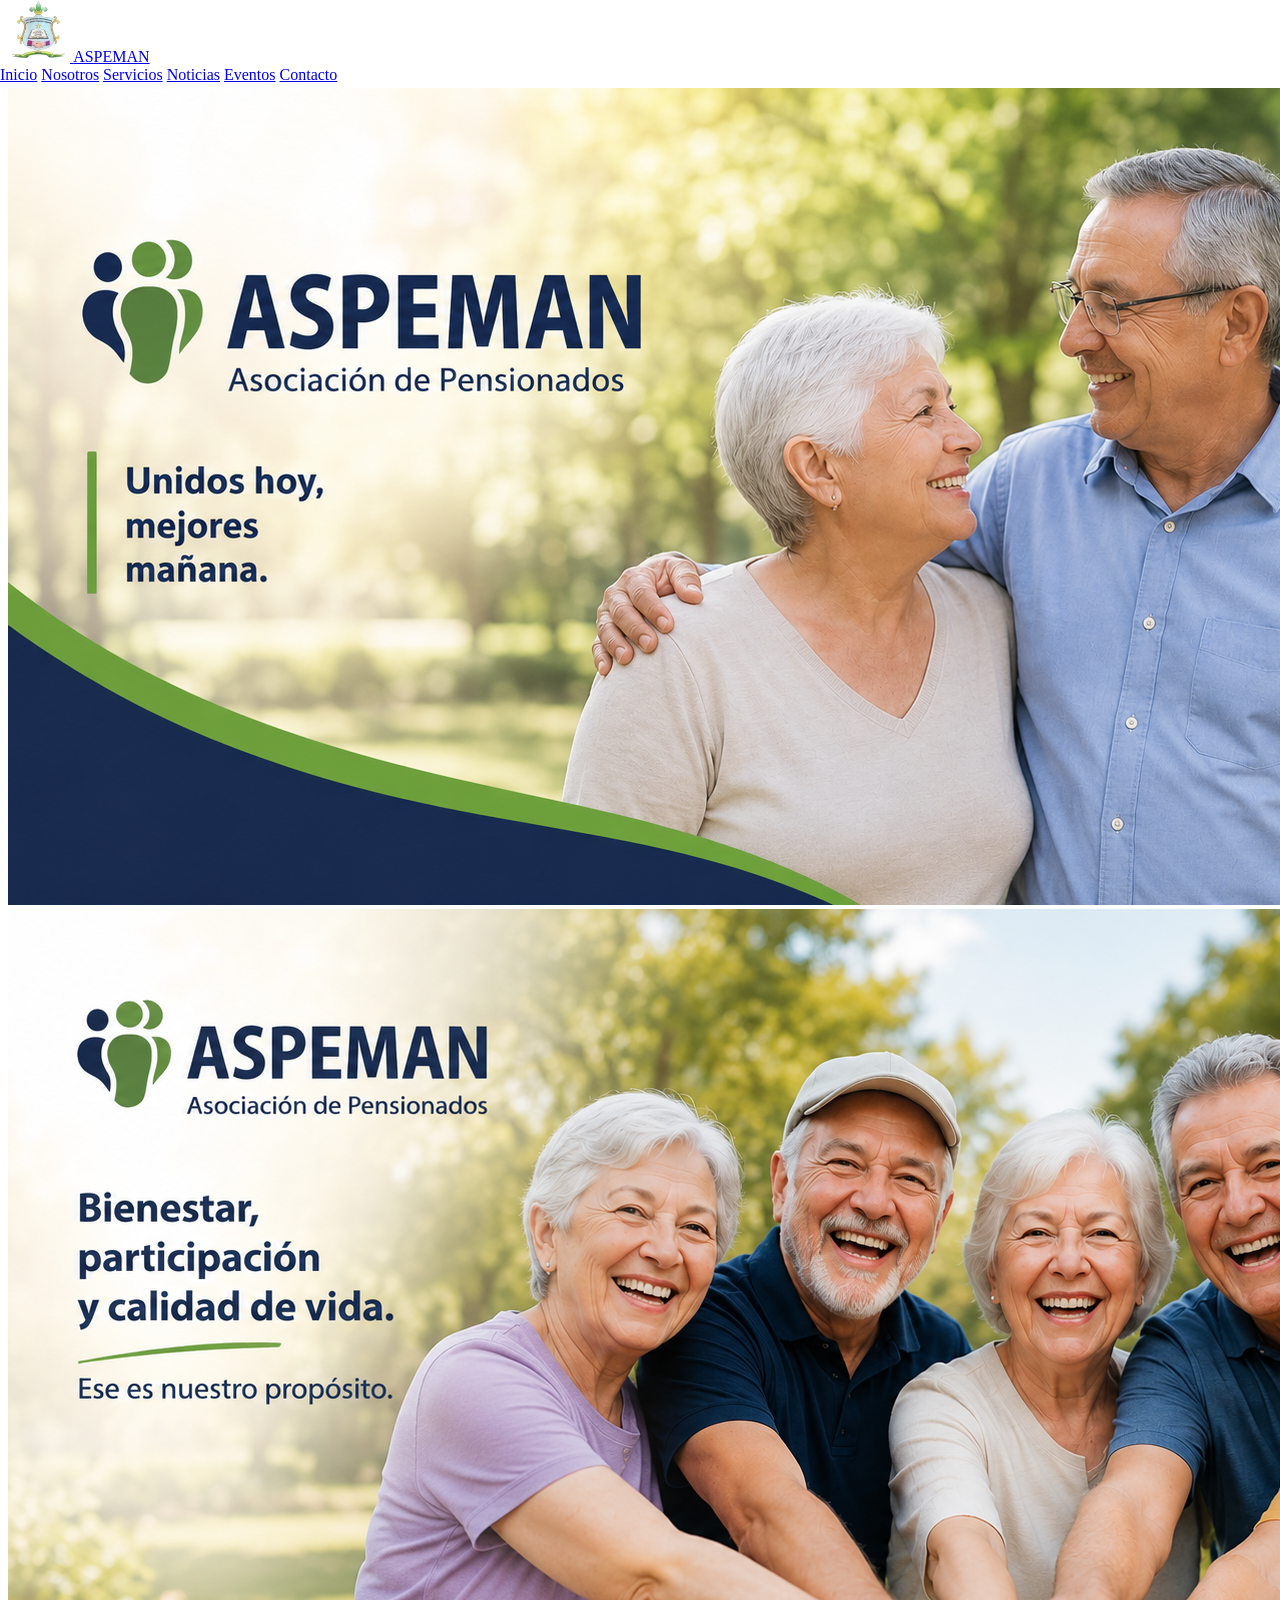
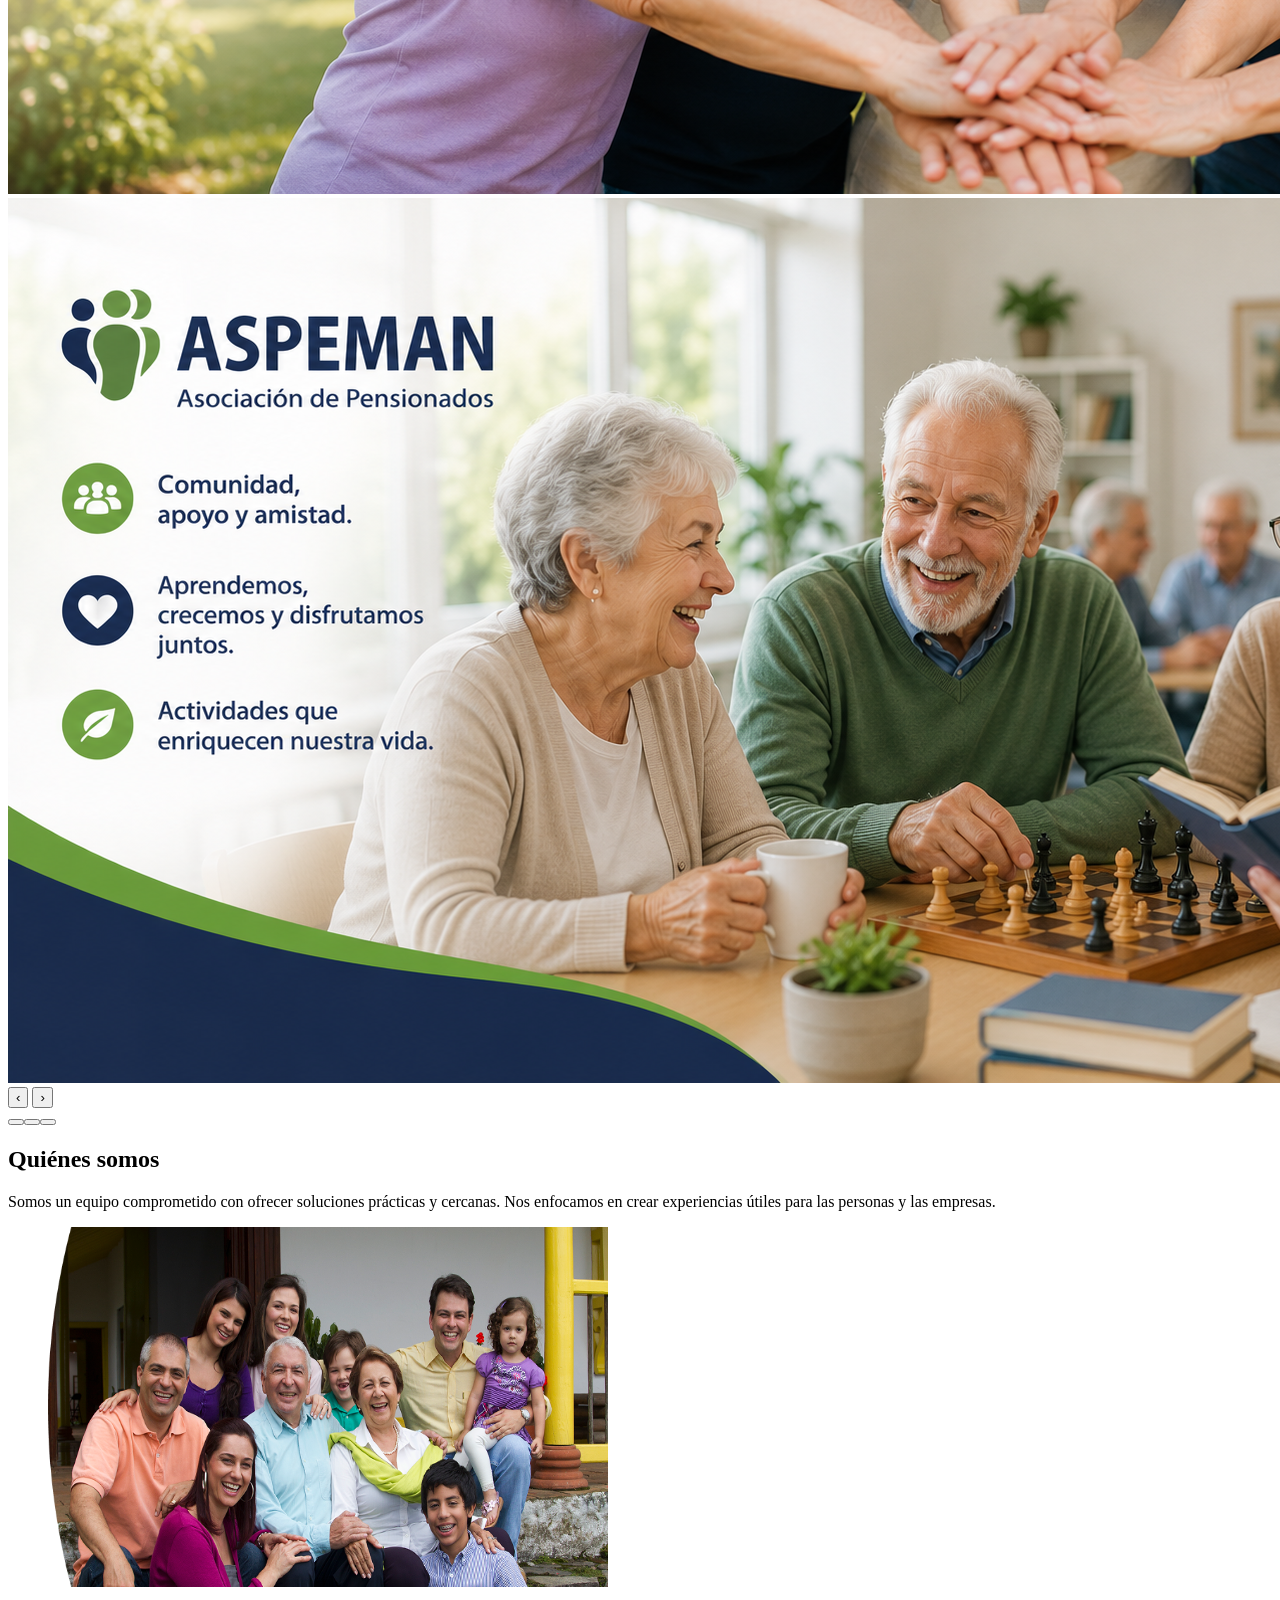
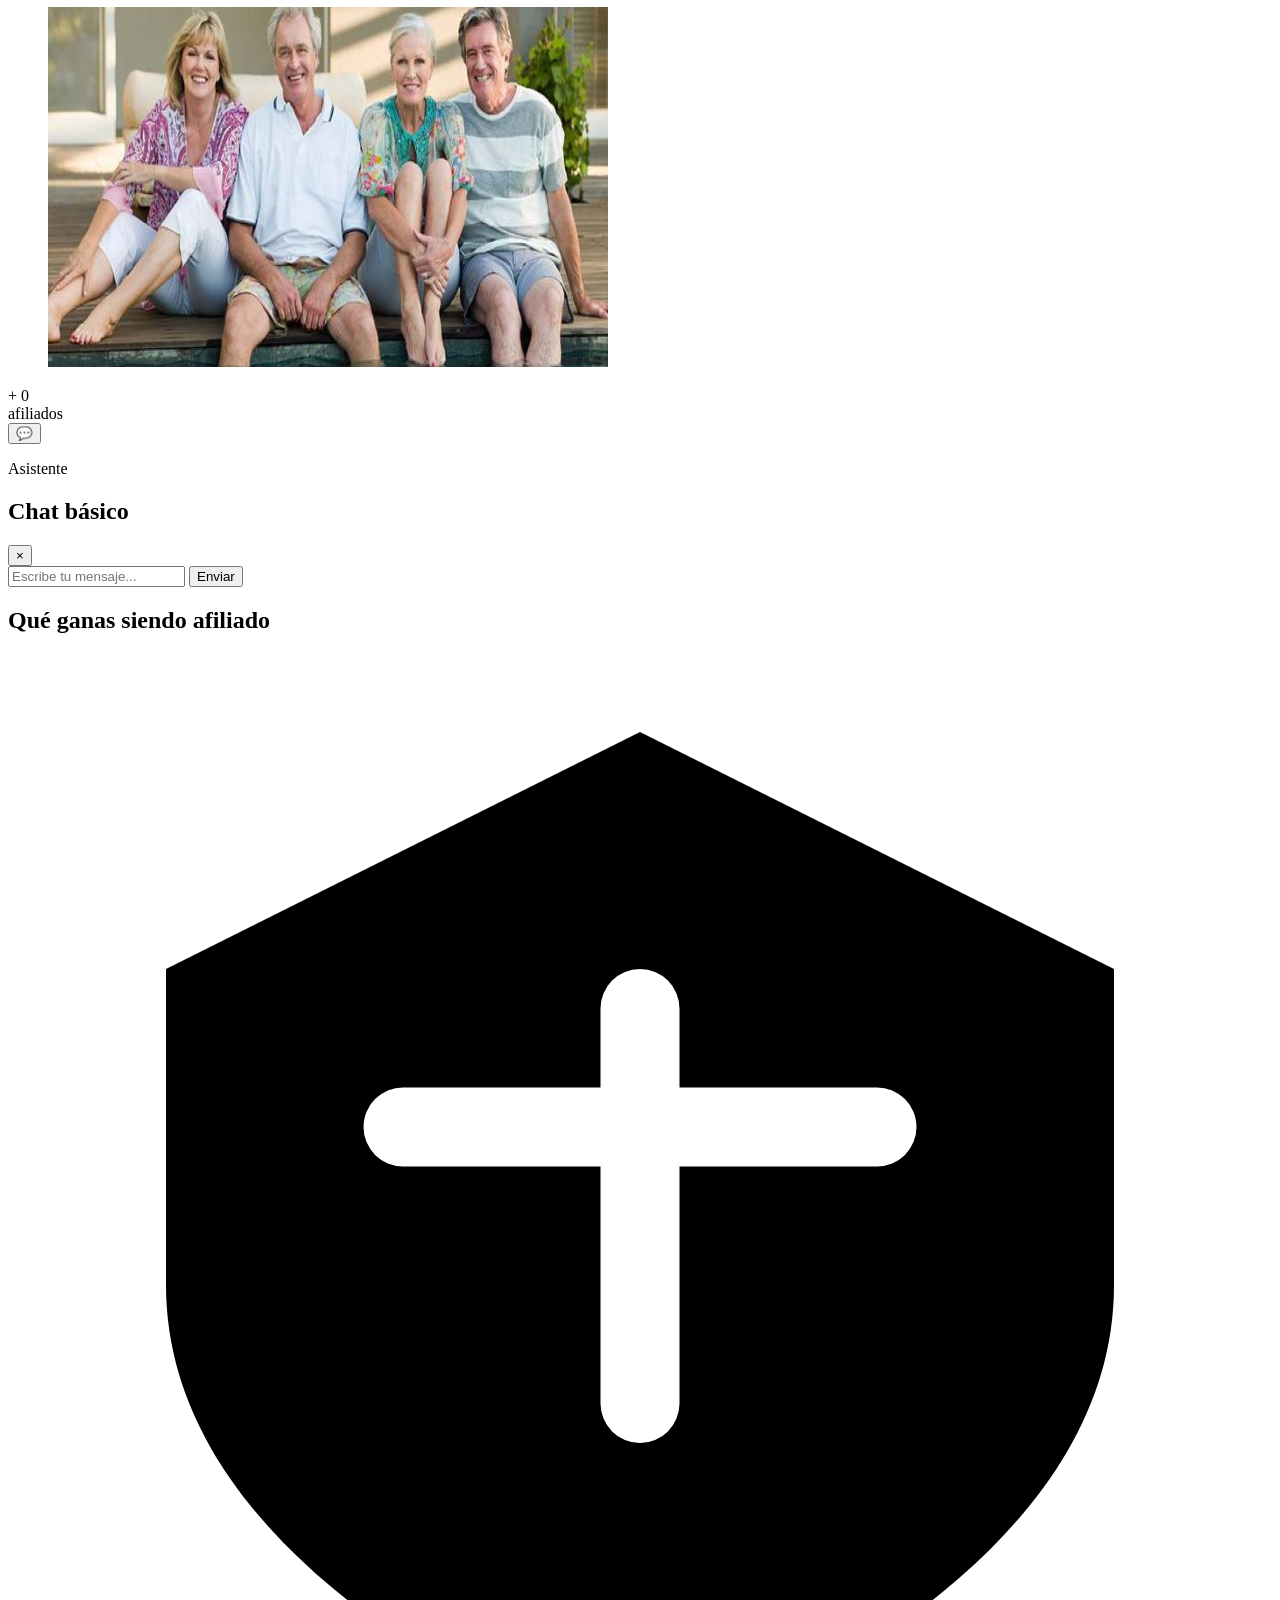
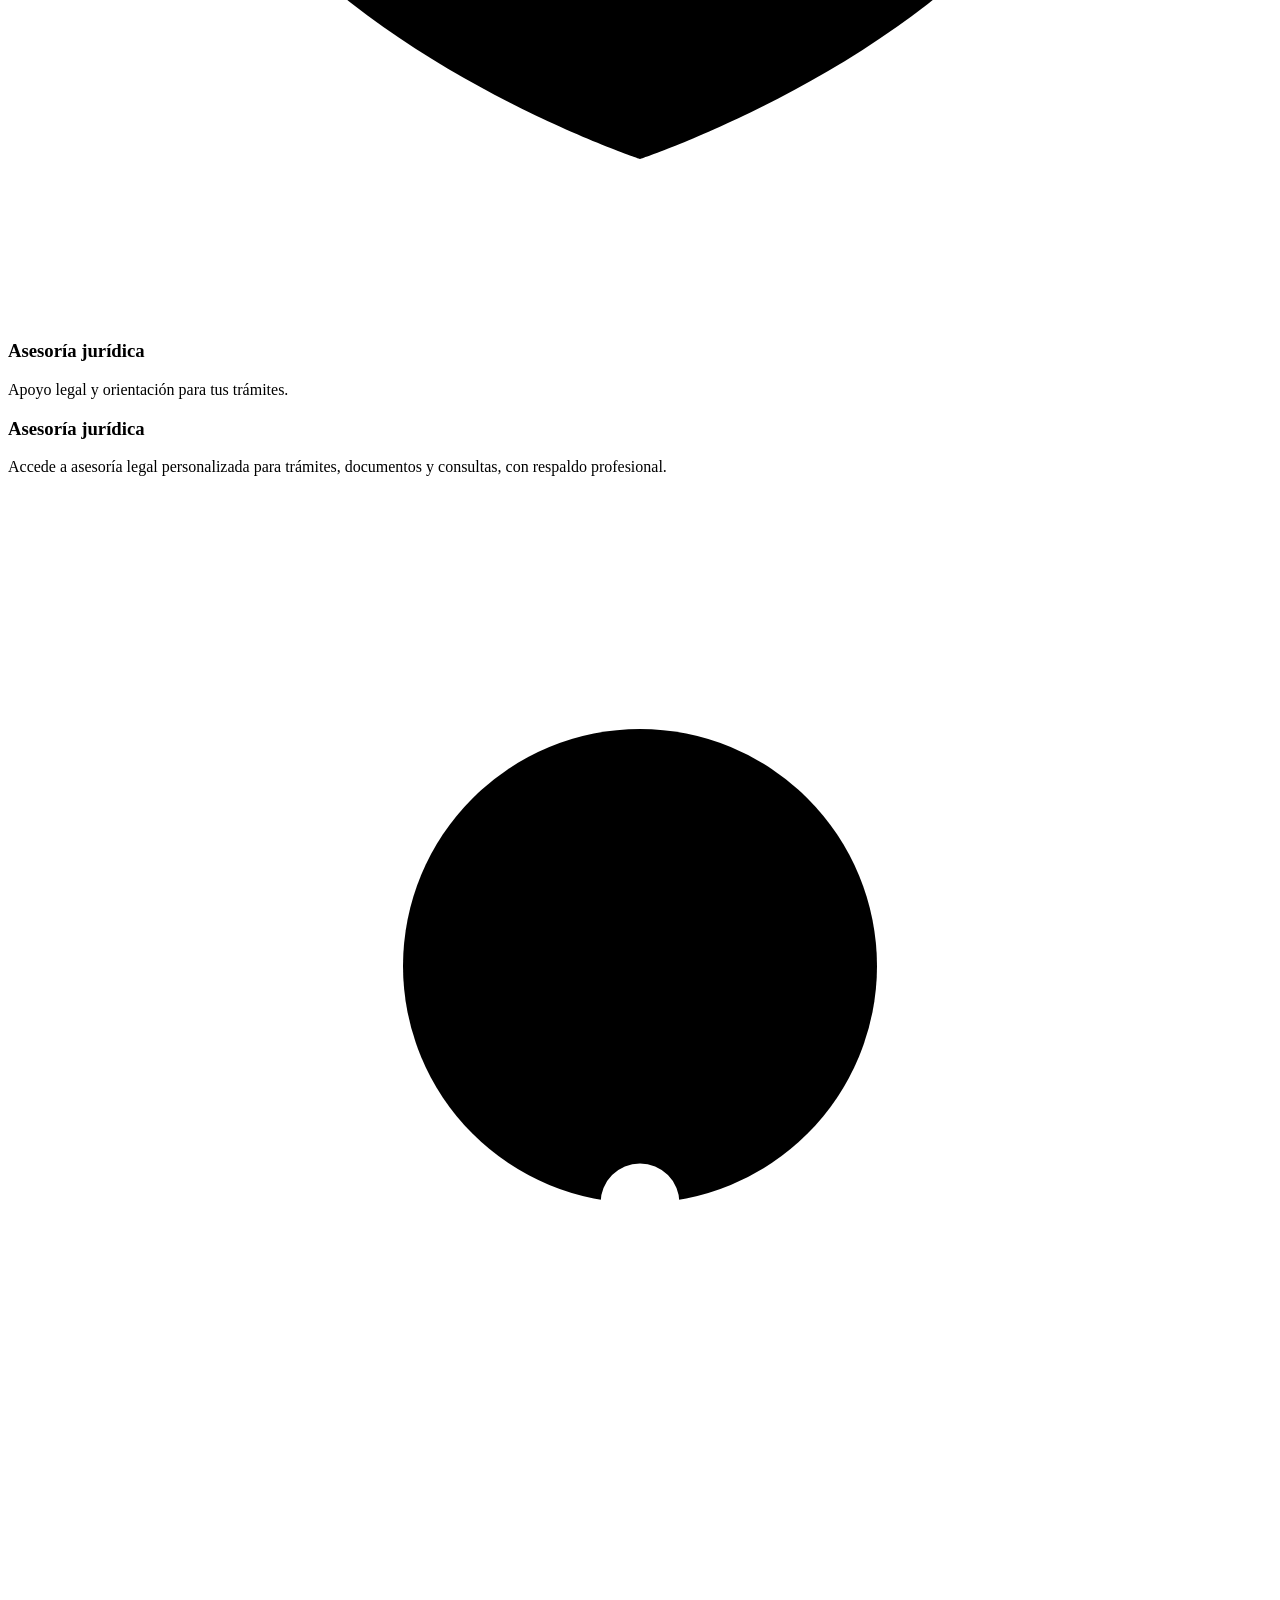
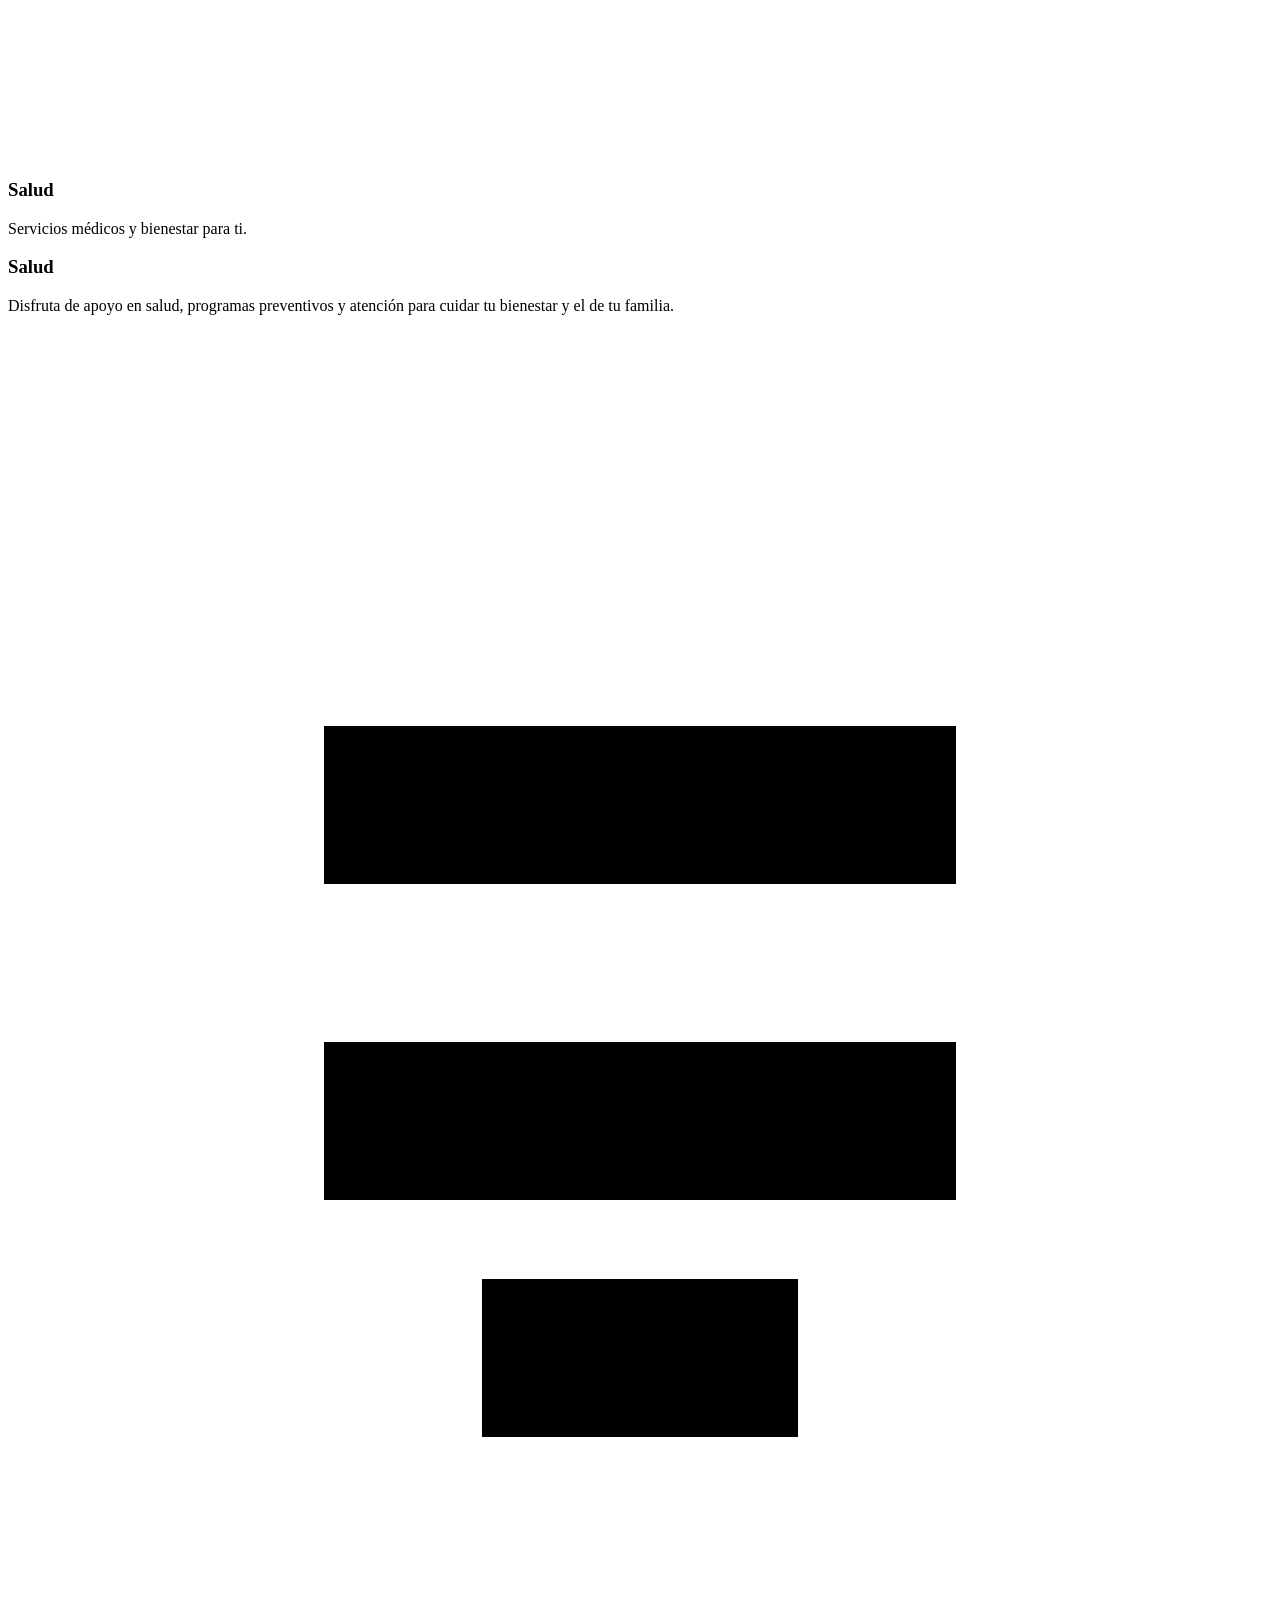
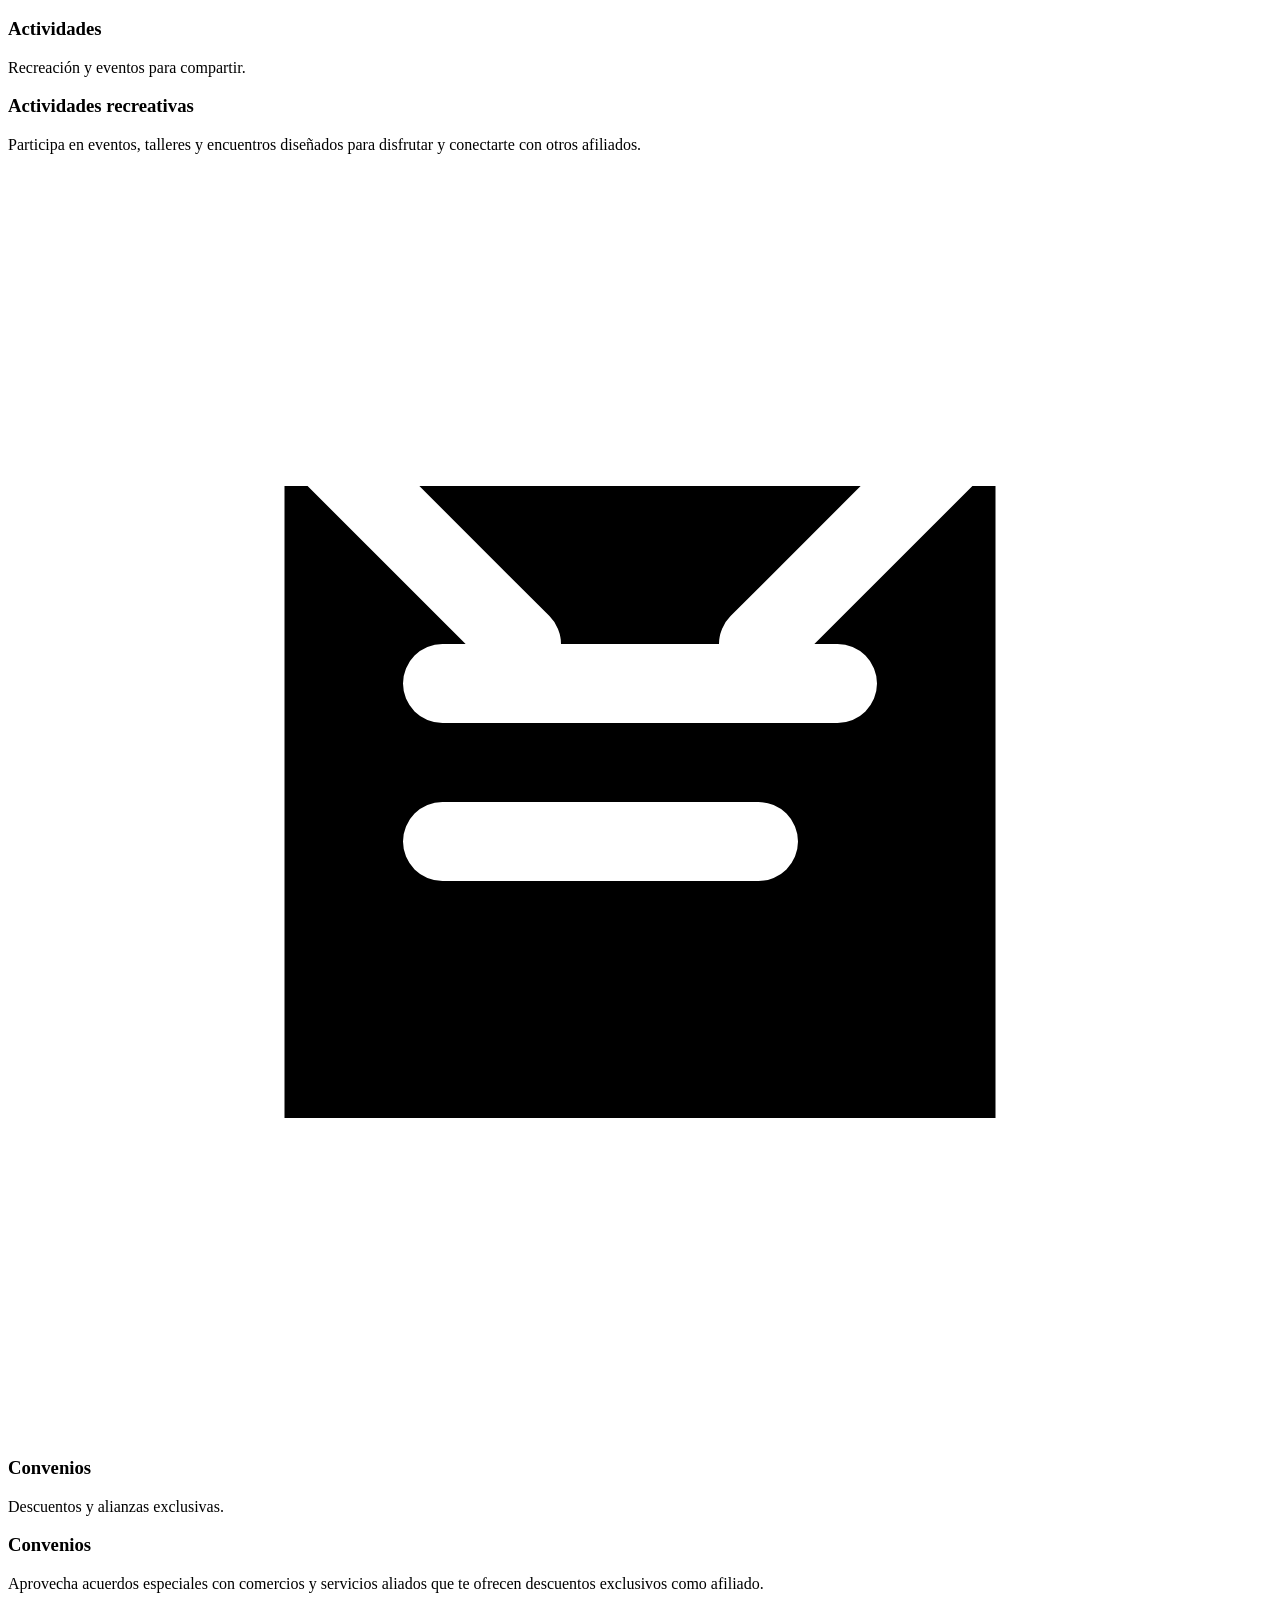
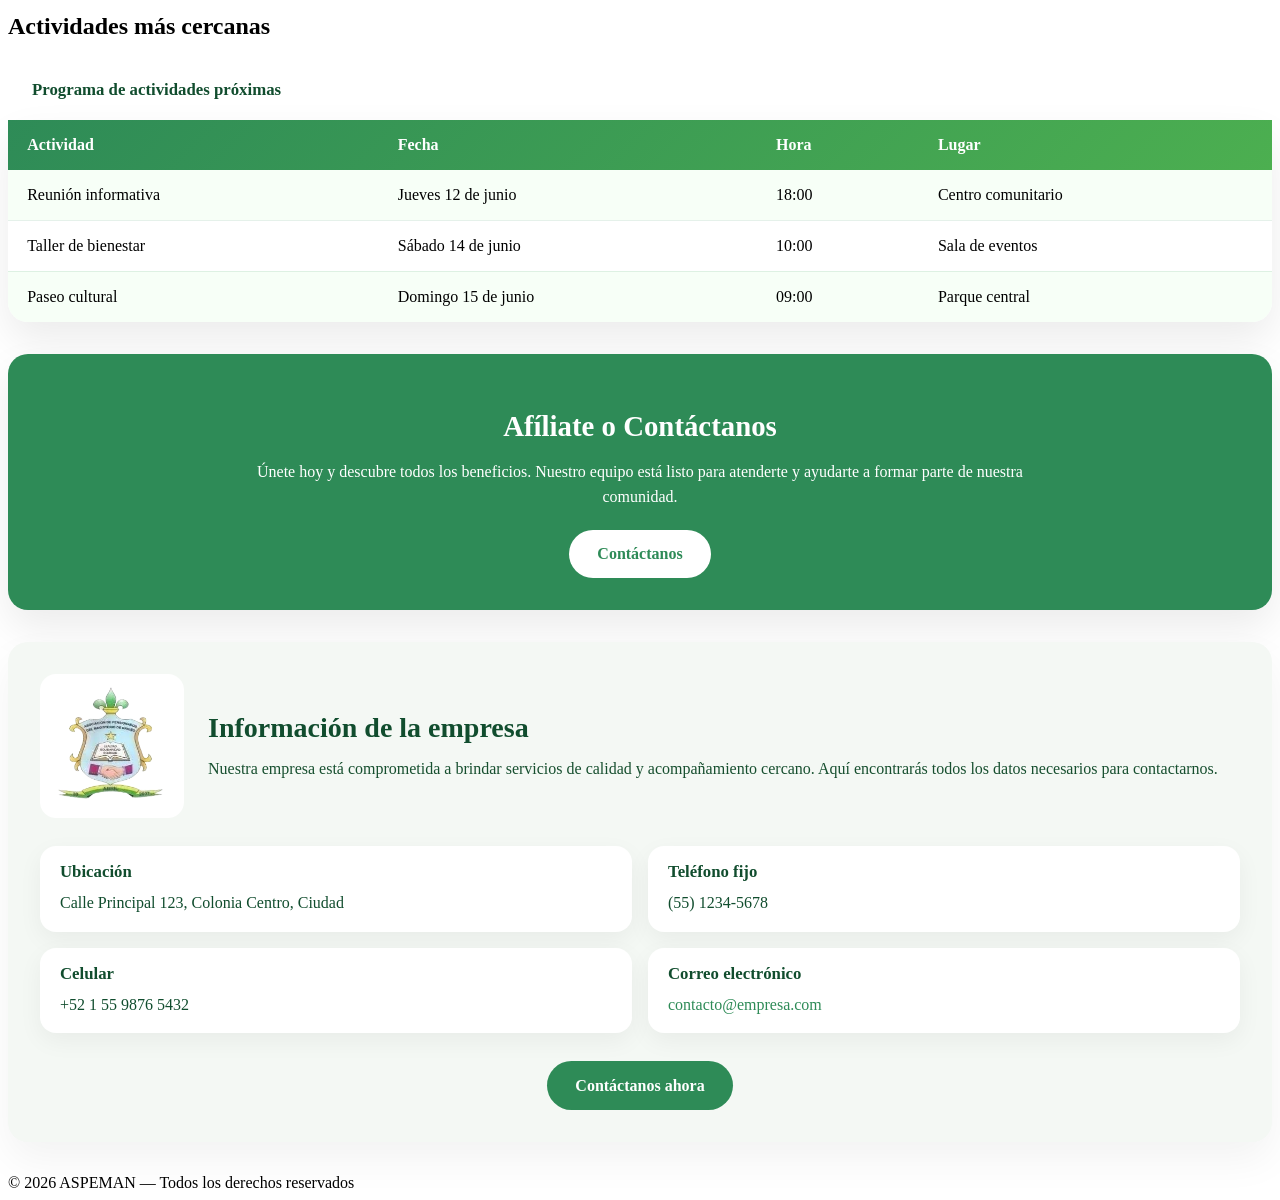
==== index.html @ c516e985 "index1" ====
<!DOCTYPE html> <!-- Define que el documento usa HTML5 -->
<html lang="es"> <!-- Elemento raíz del documento; idioma español -->
<head> <!-- Contenedor de metadatos y estilos -->
    <meta charset="utf-8"> <!-- Codificación de caracteres UTF-8 -->
    <meta name="viewport" content="width=device-width, initial-scale=1"> <!-- Hace la página responsive en móviles -->
    <title>ASPEMAN</title> <!-- Título que aparece en la pestaña del navegador -->
    <link rel="icon" href="../../FILES/LOGO.png" type="image/png"> <!-- Icono / logo de la pestaña del navegador -->
    <link rel="stylesheet" href="../estilos/welcome.css"> <!-- Enlace a la hoja de estilos CSS externa -->
    <script src="../scripts/welcome.js" defer></script> <!-- Enlace a un archivo JavaScript externo, con defer para cargarlo después del HTML -->
    <style> /* Inicio de estilos CSS */
        .navbar {
            position: fixed;
            top: 0;
            left: 0;
            right: 0;
            z-index: 1000;
            background-color: #ffffff;
        }

        .container {
            padding-top: 80px;
        }
    </style> <!-- Fin de estilos CSS -->
</head> <!-- Cierre de head -->
<body> <!-- Inicio del cuerpo visible de la página -->
    <div class="container"> <!-- Contenedor principal que organiza header, main y footer -->
        <header class="navbar"> <!-- Barra de navegación superior -->
            <a href="#" class="logo" aria-label="Inicio"> <!-- Enlace del logo que lleva al inicio -->

                <img 
                    src="../../FILES/LOGO.png" 
                    alt="Logo de ASPEMAN" 
                    width="62" 
                    height="62" 
                    style="margin-left:8px; border-radius:4px;"
                > <!-- Imagen del logo con texto alternativo -->
                ASPEMAN <!-- Texto del logo (nombre de la empresa) -->
            </a> <!-- Cierre del enlace del logo -->
            <nav class="menu" aria-label="Menú principal"> <!-- Menú de navegación -->
                <a href="welcome.html" title="Inicio">Inicio</a> <!-- Enlace al inicio -->
                <a href="nosotros.html" title="Nosotros">Nosotros</a> <!-- Enlace a servicios -->
                <a href="beneficios.html" title="Servicios">Servicios</a> <!-- Enlace a servicios -->
                <a href="noticias.html" title="Noticias">Noticias</a> <!-- Enlace a servicios -->
                <a href="eventos.html" title="Eventos">Eventos</a> <!-- Enlace a servicios -->
                <a href="contacto.html" title="Contacto">Contacto</a> <!-- Enlace a contacto -->
            </nav> <!-- Cierre del nav.menu -->
        </header> <!-- Cierre del header -->
         <section class="hero-carousel" aria-label="Carrusel de imágenes">
                <div class="slides" role="list">
                    <div class="slide" role="listitem">
                        <img src="../../FILES/banner1.png" alt="Imagen 1 — ejemplo">
                    </div>
                    <div class="slide" role="listitem">
                        <img src="../../FILES/banner2.png" alt="Imagen 2 — ejemplo">
                    </div>
                    <div class="slide" role="listitem">
                        <img src="../../FILES/banne3.png" alt="Imagen 3 — ejemplo">
                    </div>
                </div>

                <button class="carousel-btn prev" aria-label="Anterior">&lsaquo;</button>
                <button class="carousel-btn next" aria-label="Siguiente">&rsaquo;</button>

                <div class="dots" role="tablist" aria-label="Indicadores del carrusel"></div>

                <script>
                    (function () {
                        const script = document.currentScript;
                        const carousel = script.closest('.hero-carousel') || script.parentElement;
                        if (!carousel) return;

                        const slidesEl = carousel.querySelector('.slides');
                        const slides = Array.from(carousel.querySelectorAll('.slide'));
                        const prevBtn = carousel.querySelector('.prev');
                        const nextBtn = carousel.querySelector('.next');
                        const dotsEl = carousel.querySelector('.dots');

                        // Seguridad: salir si falta algo esencial
                        if (!slidesEl || slides.length === 0 || !prevBtn || !nextBtn || !dotsEl) return;

                        let index = 0;
                        let timer = null;
                        const interval = 4000;

                        // Crear indicadores (puntos)
                        slides.forEach((_, i) => {
                            const btn = document.createElement('button');
                            btn.type = 'button';
                            btn.setAttribute('aria-label', `Ir a la diapositiva ${i + 1}`);
                            btn.dataset.index = i;
                            btn.addEventListener('click', () => goTo(i));
                            dotsEl.appendChild(btn);
                        });

                        const dots = Array.from(dotsEl.children);

                        function update() {
                            slidesEl.style.transform = `translateX(${-index * 100}%)`;
                            dots.forEach((d, i) => d.setAttribute('aria-pressed', String(i === index)));
                        }

                        function next() { index = (index + 1) % slides.length; update(); }
                        function prev() { index = (index - 1 + slides.length) % slides.length; update(); }
                        function goTo(i) { index = i % slides.length; update(); }

                        nextBtn.addEventListener('click', () => { next(); resetTimer(); });
                        prevBtn.addEventListener('click', () => { prev(); resetTimer(); });

                        carousel.addEventListener('mouseenter', pause);
                        carousel.addEventListener('focusin', pause);
                        carousel.addEventListener('mouseleave', resume);
                        carousel.addEventListener('focusout', resume);

                        function startTimer() { timer = setInterval(next, interval); }
                        function pause() { clearInterval(timer); timer = null; }
                        function resume() { if (!timer) startTimer(); }
                        function resetTimer() { pause(); resume(); }

                        // Inicializar
                        update();
                        startTimer();

                        window.addEventListener('visibilitychange', () => {
                            if (document.hidden) pause(); else resume();
                        });
                    })();
                </script>

            </section>

            <section class="about-section" aria-labelledby="about-title">
                <div class="about-inner">
                    <div class="about-text reveal" data-delay="120">
                        <h2 id="about-title">Quiénes somos</h2>
                        <p>
                            Somos un equipo comprometido con ofrecer soluciones prácticas y cercanas.
                            Nos enfocamos en crear experiencias útiles para las personas y las empresas.
                        </p>
                    </div>

                    <figure class="about-figure reveal" data-delay="240">
                        <img src="../../FILES/pensionados-jubilados-desktop.png" alt="Foto del equipo de la empresa" width="560" height="360">
                        
                    </figure>
                </div>
            </section>

            
            <section class="about-section" aria-labelledby="about-title">
                <div class="about-inner2 reveal">
                    <figure class="about-figure reveal" data-delay="240">
                        <img src="../../FILES/610e034b5ae87.jpeg" alt="Foto del equipo de la empresa" width="560" height="360">
                        
                    </figure>
                    <div class="affiliates-section">
                        <div class="affiliates-card reveal" data-delay="360" aria-live="polite">
                            <div class="count">
                                <span class="count-plus">+</span>
                                <span class="count-value" data-target="234">0</span>
                                
                            </div>
                            <div class="count-label">afiliados</div>
                        </div>
                    </div>
                </div>
            </section>

            <script>
    
            </script>
        <main class="content"> <!-- Área central de contenido -->

            <div class="chatbot-widget">
                <button type="button" class="chatbot-toggle" aria-label="Abrir chat">
                    <span aria-hidden="true">💬</span>
                </button>
                <section class="chatbot-panel" aria-labelledby="chatbot-title" aria-hidden="true">
                    <div class="chatbot-header">
                        <div>
                            <p class="chatbot-label">Asistente</p>
                            <h2 id="chatbot-title">Chat básico</h2>
                        </div>
                        <button type="button" class="chatbot-close" aria-label="Cerrar chat">×</button>
                    </div>
                    <div class="chatbot-window" role="application" aria-label="Chat de ayuda">
                        <div class="chatbot-messages" aria-live="polite" aria-atomic="false"></div>
                        <form class="chatbot-form" aria-label="Enviar mensaje al chatbot">
                            <input type="text" name="message" placeholder="Escribe tu mensaje..." autocomplete="off" required>
                            <button type="submit">Enviar</button>
                        </form>
                    </div>
                </section>
            </div>

            <section class="features-section reveal" aria-labelledby="benefits-title">
                <h2 id="benefits-title" class="reveal">Qué ganas siendo afiliado</h2>
                <div class="features-grid reveal">
                    <article class="flip-card" tabindex="0" aria-label="Asesoría jurídica">
                        <div class="flip-card-inner">
                            <div class="flip-card-front">
                                <svg class="flip-card-icon" viewBox="0 0 64 64" aria-hidden="true">
                                    <path d="M32 4L8 16v16c0 16 24 24 24 24s24-8 24-24V16L32 4z" fill="currentColor"/>
                                    <path d="M20 24h24M32 18v20" stroke="#fff" stroke-width="4" stroke-linecap="round"/>
                                </svg>
                                <h3>Asesoría jurídica</h3>
                                <p>Apoyo legal y orientación para tus trámites.</p>
                            </div>
                            <div class="flip-card-back">
                                <h3>Asesoría jurídica</h3>
                                <p>Accede a asesoría legal personalizada para trámites, documentos y consultas, con respaldo profesional.</p>
                            </div>
                        </div>
                    </article>
                    <article class="flip-card" tabindex="0" aria-label="Salud">
                        <div class="flip-card-inner">
                            <div class="flip-card-front">
                                <svg class="flip-card-icon" viewBox="0 0 64 64" aria-hidden="true">
                                    <circle cx="32" cy="24" r="12" fill="currentColor"/>
                                    <path d="M32 36v18M22 46h20" stroke="#fff" stroke-width="4" stroke-linecap="round"/>
                                </svg>
                                <h3>Salud</h3>
                                <p>Servicios médicos y bienestar para ti.</p>
                            </div>
                            <div class="flip-card-back">
                                <h3>Salud</h3>
                                <p>Disfruta de apoyo en salud, programas preventivos y atención para cuidar tu bienestar y el de tu familia.</p>
                            </div>
                        </div>
                    </article>
                    <article class="flip-card" tabindex="0" aria-label="Actividades recreativas">
                        <div class="flip-card-inner">
                            <div class="flip-card-front">
                                <svg class="flip-card-icon" viewBox="0 0 64 64" aria-hidden="true">
                                    <path d="M16 20h32v8H16z" fill="currentColor"/>
                                    <path d="M16 36h32v8H16z" fill="currentColor"/>
                                    <path d="M24 48h16v8H24z" fill="currentColor"/>
                                </svg>
                                <h3>Actividades</h3>
                                <p>Recreación y eventos para compartir.</p>
                            </div>
                            <div class="flip-card-back">
                                <h3>Actividades recreativas</h3>
                                <p>Participa en eventos, talleres y encuentros diseñados para disfrutar y conectarte con otros afiliados.</p>
                            </div>
                        </div>
                    </article>
                    <article class="flip-card" tabindex="0" aria-label="Convenios">
                        <div class="flip-card-inner">
                            <div class="flip-card-front">
                                <svg class="flip-card-icon" viewBox="0 0 64 64" aria-hidden="true">
                                    <path d="M14 16h36v32H14z" fill="currentColor"/>
                                    <path d="M22 26h20M22 34h16" stroke="#fff" stroke-width="4" stroke-linecap="round"/>
                                    <path d="M16 14l10 10M48 14l-10 10" stroke="#fff" stroke-width="4" stroke-linecap="round"/>
                                </svg>
                                <h3>Convenios</h3>
                                <p>Descuentos y alianzas exclusivas.</p>
                            </div>
                            <div class="flip-card-back">
                                <h3>Convenios</h3>
                                <p>Aprovecha acuerdos especiales con comercios y servicios aliados que te ofrecen descuentos exclusivos como afiliado.</p>
                            </div>
                        </div>
                    </article>
                </div>
            </section>

            <section class="activities-nearby reveal" aria-labelledby="nearby-title">
                <h2 id="nearby-title">Actividades más cercanas</h2>
                <table class="activities-table" aria-describedby="activities-description" style="width:100%; border-collapse:collapse; margin:1.25rem 0 2rem; font-family:inherit; background:#fff; box-shadow:0 18px 40px rgba(0,0,0,.08); border-radius:20px; overflow:hidden;">
                    <caption id="activities-description" style="caption-side:top; text-align:left; padding:1.25rem 1.5rem; font-weight:700; font-size:1.05rem; color:#114d2e;">Programa de actividades próximas</caption>
                    <thead style="background:linear-gradient(135deg,#2e8b57,#4caf50); color:#fff;">
                        <tr>
                            <th scope="col" style="padding:1rem 1.2rem; text-align:left;">Actividad</th>
                            <th scope="col" style="padding:1rem 1.2rem; text-align:left;">Fecha</th>
                            <th scope="col" style="padding:1rem 1.2rem; text-align:left;">Hora</th>
                            <th scope="col" style="padding:1rem 1.2rem; text-align:left;">Lugar</th>
                        </tr>
                    </thead>
                    <tbody>
                        <tr tabindex="0" aria-label="Reunión informativa local" style="background:#f7fff7; border-bottom:1px solid rgba(46,139,87,.12);">
                            <td style="padding:1rem 1.2rem;">Reunión informativa</td>
                            <td style="padding:1rem 1.2rem;">Jueves 12 de junio</td>
                            <td style="padding:1rem 1.2rem;">18:00</td>
                            <td style="padding:1rem 1.2rem;">Centro comunitario</td>
                        </tr>
                        <tr tabindex="0" aria-label="Taller de salud y bienestar" style="border-bottom:1px solid rgba(46,139,87,.12);">
                            <td style="padding:1rem 1.2rem;">Taller de bienestar</td>
                            <td style="padding:1rem 1.2rem;">Sábado 14 de junio</td>
                            <td style="padding:1rem 1.2rem;">10:00</td>
                            <td style="padding:1rem 1.2rem;">Sala de eventos</td>
                        </tr>
                        <tr tabindex="0" aria-label="Paseo cultural al parque" style="background:#f7fff7;">
                            <td style="padding:1rem 1.2rem;">Paseo cultural</td>
                            <td style="padding:1rem 1.2rem;">Domingo 15 de junio</td>
                            <td style="padding:1rem 1.2rem;">09:00</td>
                            <td style="padding:1rem 1.2rem;">Parque central</td>
                        </tr>
                    </tbody>
                </table>
            </section>

                        <section class="call-to-action reveal" aria-labelledby="cta-title" style="background:#2e8b57; color:#fff; padding:2rem 1.5rem; border-radius:20px; margin:2rem 0; text-align:center; box-shadow:0 18px 40px rgba(0,0,0,.08);">
                <div style="max-width:800px; margin:0 auto;">
                    <h2 id="cta-title" style="font-size:1.8rem; margin-bottom:0.75rem;">Afíliate o Contáctanos</h2>
                    <p style="font-size:1rem; margin-bottom:1.25rem; line-height:1.6;">Únete hoy y descubre todos los beneficios. Nuestro equipo está listo para atenderte y ayudarte a formar parte de nuestra comunidad.</p>
                    <a href="contacto.html" style="display:inline-block; padding:0.95rem 1.75rem; background:#fff; color:#2e8b57; font-weight:700; border-radius:999px; text-decoration:none; transition:background .2s ease, color .2s ease;">Contáctanos</a>
                </div>
            </section>
            <section class="company-info reveal" aria-labelledby="company-info-title" style="background:#f4f8f4; border-radius:20px; padding:2rem; margin:2rem 0; box-shadow:0 18px 40px rgba(0,0,0,.05);">
                <div style="display:flex; flex-wrap:wrap; align-items:center; gap:1.5rem;">
                    <img src="../../FILES/LOGO.png" alt="Logo de la empresa" style="width:120px; max-width:100%; border-radius:16px; background:#fff; padding:0.75rem;" />
                    <div style="flex:1; min-width:220px;">
                        <h2 id="company-info-title" style="margin:0 0 0.75rem 0; color:#114d2e; font-size:1.75rem;">Información de la empresa</h2>
                        <p style="margin:0; line-height:1.6; color:#174f2f;">Nuestra empresa está comprometida a brindar servicios de calidad y acompañamiento cercano. Aquí encontrarás todos los datos necesarios para contactarnos.</p>
                    </div>
                </div>
                <div style="display:grid; grid-template-columns:1fr 1fr; gap:1rem; margin-top:1.75rem; color:#114d2e;">
                    <div style="background:#fff; padding:1rem 1.25rem; border-radius:16px; box-shadow:0 8px 24px rgba(0,0,0,.05);">
                        <h3 style="margin:0 0 0.5rem 0; font-size:1.05rem;">Ubicación</h3>
                        <p style="margin:0; line-height:1.6;">Calle Principal 123, Colonia Centro, Ciudad</p>
                    </div>
                    <div style="background:#fff; padding:1rem 1.25rem; border-radius:16px; box-shadow:0 8px 24px rgba(0,0,0,.05);">
                        <h3 style="margin:0 0 0.5rem 0; font-size:1.05rem;">Teléfono fijo</h3>
                        <p style="margin:0; line-height:1.6;">(55) 1234-5678</p>
                    </div>
                    <div style="background:#fff; padding:1rem 1.25rem; border-radius:16px; box-shadow:0 8px 24px rgba(0,0,0,.05);">
                        <h3 style="margin:0 0 0.5rem 0; font-size:1.05rem;">Celular</h3>
                        <p style="margin:0; line-height:1.6;">+52 1 55 9876 5432</p>
                    </div>
                    <div style="background:#fff; padding:1rem 1.25rem; border-radius:16px; box-shadow:0 8px 24px rgba(0,0,0,.05);">
                        <h3 style="margin:0 0 0.5rem 0; font-size:1.05rem;">Correo electrónico</h3>
                        <p style="margin:0; line-height:1.6;"><a href="mailto:contacto@empresa.com" style="color:#2e8b57; text-decoration:none;">contacto@empresa.com</a></p>
                    </div>
                </div>
                <div style="margin-top:1.75rem; text-align:center;">
                    <a href="contacto.html" style="display:inline-block; padding:0.95rem 1.75rem; background:#2e8b57; color:#fff; font-weight:700; border-radius:999px; text-decoration:none;">Contáctanos ahora</a>
                </div>
            </section>
        </main> <!-- Cierre de main.content -->
        <footer class="site-footer"> <!-- Pie de página -->
            © 2026 ASPEMAN — Todos los derechos reservados <!-- Texto del footer -->
        </footer> <!-- Cierre del footer.site-footer -->
    </div> <!-- Cierre del contenedor principal -->
</body> <!-- Cierre del body -->
</html> <!-- Cierre del documento HTML -->
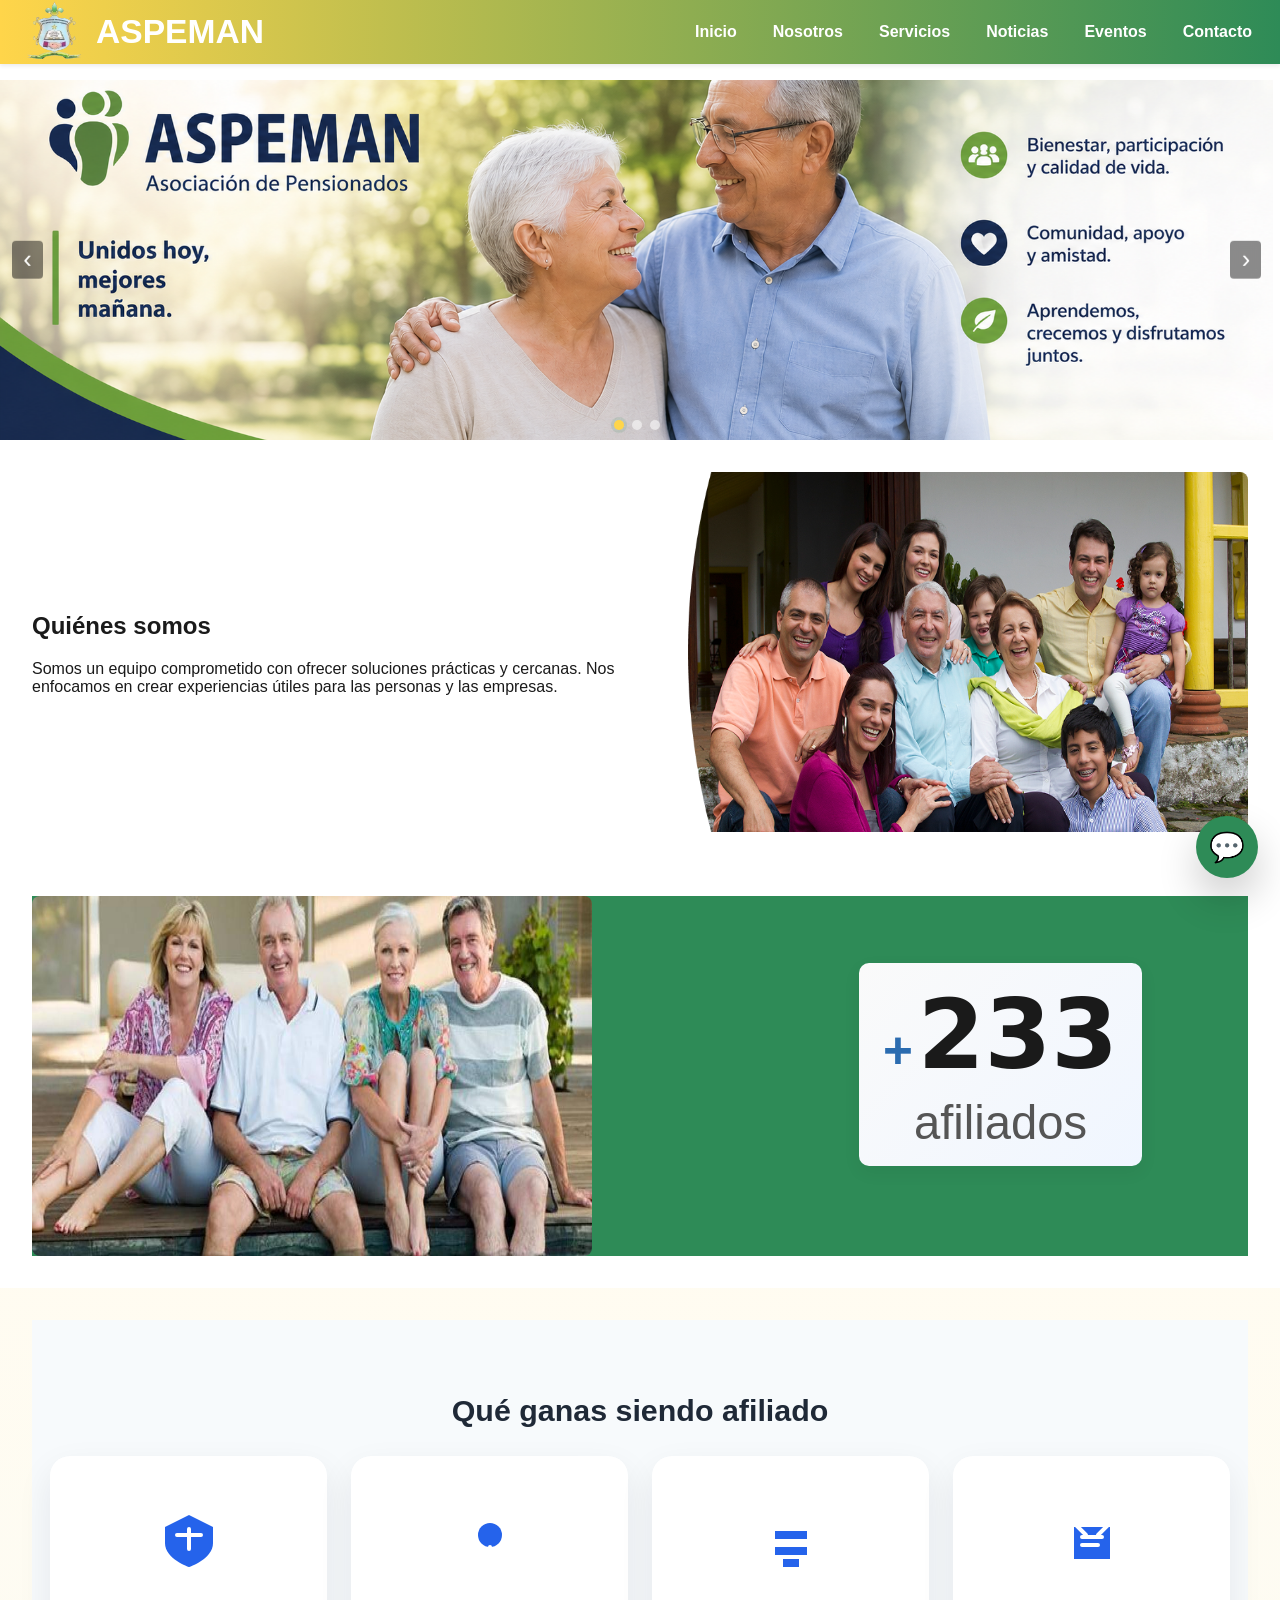
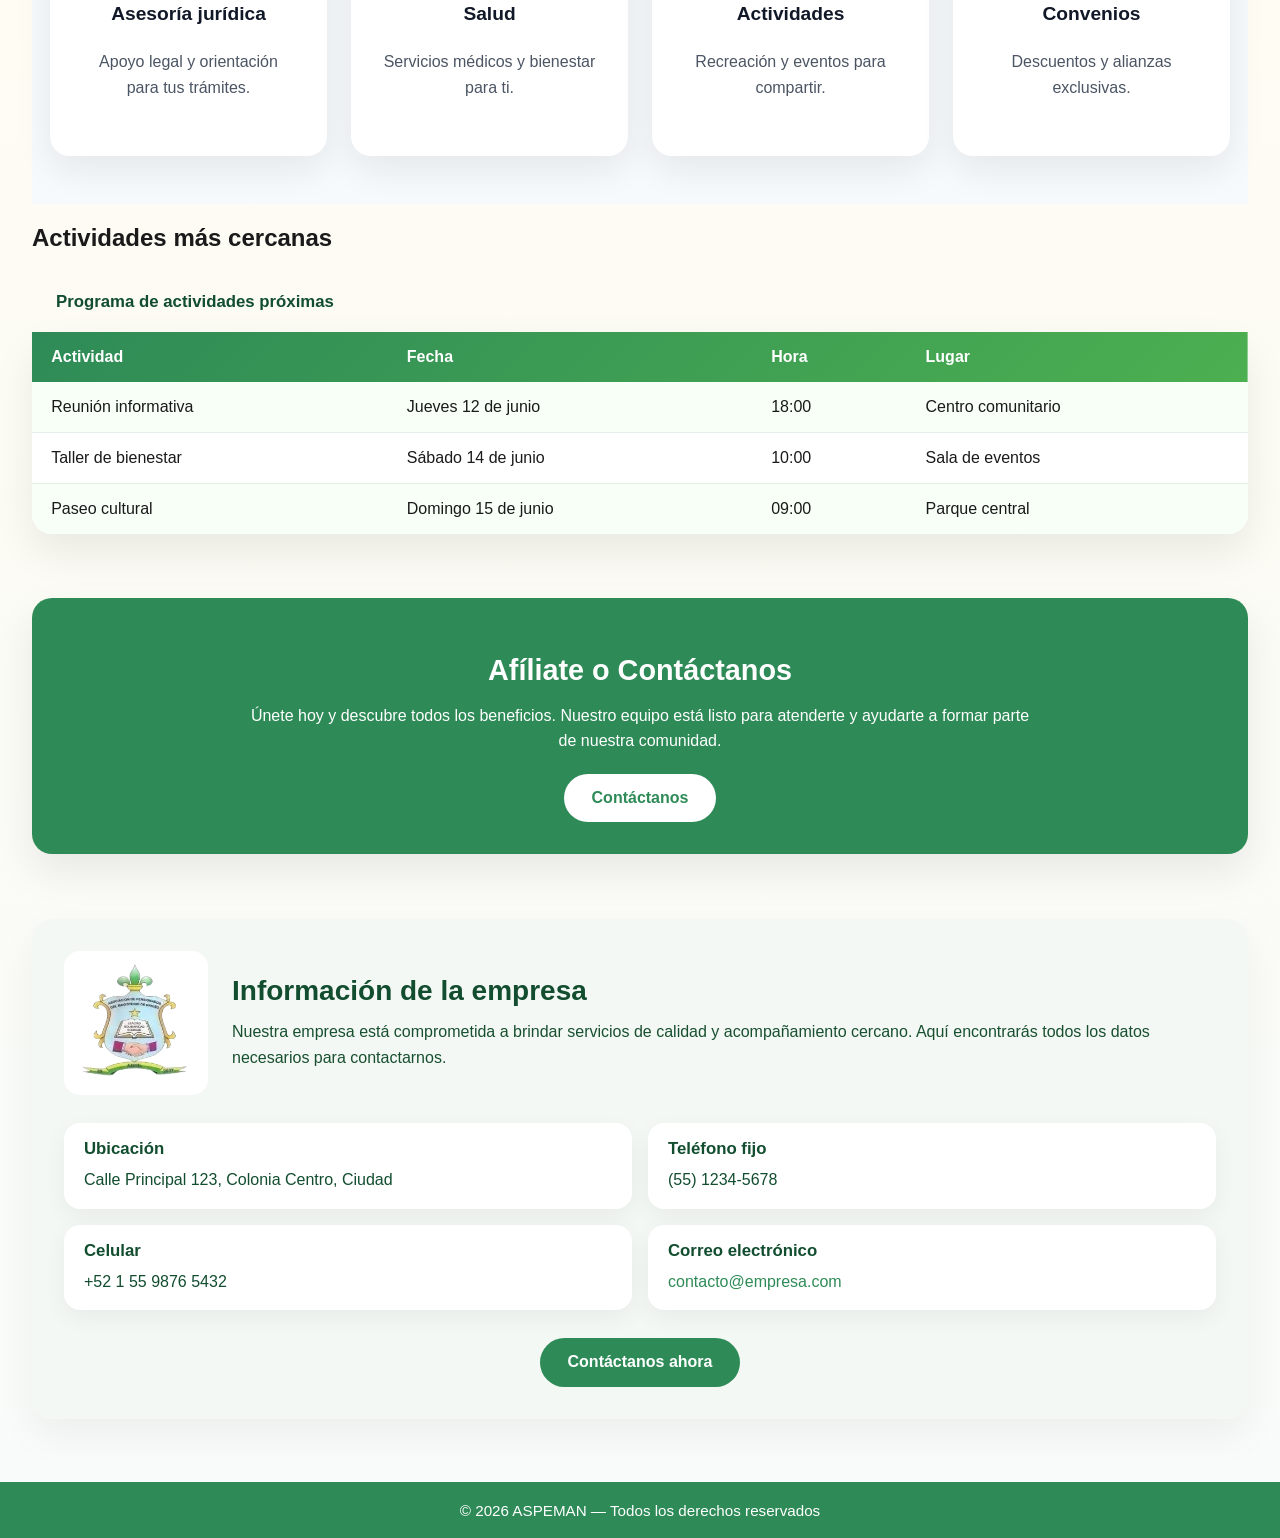
==== commit 14ac1e05: "Arreglos" ====
--- a/index.html
+++ b/index.html
@@ -4,9 +4,9 @@
     <meta charset="utf-8"> <!-- Codificación de caracteres UTF-8 -->
     <meta name="viewport" content="width=device-width, initial-scale=1"> <!-- Hace la página responsive en móviles -->
     <title>ASPEMAN</title> <!-- Título que aparece en la pestaña del navegador -->
-    <link rel="icon" href="../../FILES/LOGO.png" type="image/png"> <!-- Icono / logo de la pestaña del navegador -->
-    <link rel="stylesheet" href="../estilos/welcome.css"> <!-- Enlace a la hoja de estilos CSS externa -->
-    <script src="../scripts/welcome.js" defer></script> <!-- Enlace a un archivo JavaScript externo, con defer para cargarlo después del HTML -->
+    <link rel="icon" href="FILES/LOGO.png" type="image/png"> <!-- Icono / logo de la pestaña del navegador -->
+    <link rel="stylesheet" href="FRONT/estilos/welcome.css"> <!-- Enlace a la hoja de estilos CSS externa -->
+    <script src="FRONT/scripts/welcome.js" defer></script> <!-- Enlace a un archivo JavaScript externo, con defer para cargarlo después del HTML -->
     <style> /* Inicio de estilos CSS */
         .navbar {
             position: fixed;
@@ -28,7 +28,7 @@
             <a href="#" class="logo" aria-label="Inicio"> <!-- Enlace del logo que lleva al inicio -->
 
                 <img 
-                    src="../../FILES/LOGO.png" 
+                    src="FILES/LOGO.png" 
                     alt="Logo de ASPEMAN" 
                     width="62" 
                     height="62" 
@@ -48,13 +48,13 @@
          <section class="hero-carousel" aria-label="Carrusel de imágenes">
                 <div class="slides" role="list">
                     <div class="slide" role="listitem">
-                        <img src="../../FILES/banner1.png" alt="Imagen 1 — ejemplo">
+                        <img src="FILES/banner1.png" alt="Imagen 1 — ejemplo">
                     </div>
                     <div class="slide" role="listitem">
-                        <img src="../../FILES/banner2.png" alt="Imagen 2 — ejemplo">
+                        <img src="FILES/banner2.png" alt="Imagen 2 — ejemplo">
                     </div>
                     <div class="slide" role="listitem">
-                        <img src="../../FILES/banne3.png" alt="Imagen 3 — ejemplo">
+                        <img src="FILES/banne3.png" alt="Imagen 3 — ejemplo">
                     </div>
                 </div>
 
@@ -139,7 +139,7 @@
                     </div>
 
                     <figure class="about-figure reveal" data-delay="240">
-                        <img src="../../FILES/pensionados-jubilados-desktop.png" alt="Foto del equipo de la empresa" width="560" height="360">
+                        <img src="FILES/pensionados-jubilados-desktop.png" alt="Foto del equipo de la empresa" width="560" height="360">
                         
                     </figure>
                 </div>
@@ -149,7 +149,7 @@
             <section class="about-section" aria-labelledby="about-title">
                 <div class="about-inner2 reveal">
                     <figure class="about-figure reveal" data-delay="240">
-                        <img src="../../FILES/610e034b5ae87.jpeg" alt="Foto del equipo de la empresa" width="560" height="360">
+                        <img src="FILES/610e034b5ae87.jpeg" alt="Foto del equipo de la empresa" width="560" height="360">
                         
                     </figure>
                     <div class="affiliates-section">
--- a/FRONT/estilos/welcome.css
+++ b/FRONT/estilos/welcome.css
@@ -0,0 +1,464 @@
+ /* Paleta: amarillo (#ffd54a), verde (#2e8b57), blanco (#ffffff) */
+        :root { /* Variables CSS para usar colores de la empresa */
+            --amarillo: #ffd54a; /* Variable del color amarillo */
+            --verde: #2e8b57; /* Variable del color verde */
+            --blanco: #ffffff; /* Variable del color blanco */
+            --texto: #1a1a1a; /* Color de texto principal */
+            --alto-header: 64px; /* Altura de la barra de navegación */
+        } /* Cierre de :root */
+        html, body { /* Reset básico para html y body */
+            height: 100%; /* Asegura que el body ocupe toda la altura disponible */
+            margin: 0; /* Elimina márgenes por defecto */
+            font-family: -apple-system, BlinkMacSystemFont, "Segoe UI", Roboto, "Helvetica Neue", Arial; /* Tipografía legible */
+            color: var(--texto); /* Color de texto por defecto */
+            background: var(--blanco); /* Fondo blanco */
+        } /* Cierre de html, body */
+        .container { /* Contenedor principal de la página */
+            min-height: 100vh; /* Hace que el contenedor ocupe toda la pantalla vertical */
+            display: flex; /* Activa flexbox para distribuir encabezado, contenido y pie */
+            flex-direction: column; /* Coloca elementos en columna */
+        } /* Cierre de .container */
+        header.navbar { /* Estilos de la barra de navegación */
+            height: var(--alto-header); /* Altura definida para el header */
+            background: linear-gradient(90deg, var(--amarillo), var(--verde)); /* Gradiente entre amarillo y verde */
+            display: flex; /* Usa flex para alinear logo y menú */
+            align-items: center; /* Centra verticalmente el contenido */
+            justify-content: space-between; /* Espacia logo a la izquierda y menú a la derecha */
+            padding: 0 16px; /* Espacio interior horizontal */
+            box-shadow: 0 2px 4px rgba(0,0,0,0.08); /* Sombra sutil debajo de la barra */
+        } /* Cierre de header.navbar */
+        .logo { /* Contenedor del logo en la barra */
+            display: flex; /* Usa flex para alinear icono y texto del logo */
+            align-items: center; /* Centrado vertical */
+            gap: 10px; /* Espacio entre icono y texto */
+            text-decoration: none; /* El logo no tiene subrayado */
+            color: var(--blanco); /* Texto del logo en blanco */
+            font-weight: 700; /* Texto del logo en negrita */
+            font-size: 2.1rem; /* Tamaño de fuente del logo */
+        } /* Cierre de .logo */
+        .logo svg { /* Ajustes del SVG del logo */
+            width: 40px; /* Ancho del icono SVG */
+            height: 40px; /* Alto del icono SVG */
+            display: block; /* Evita espacios inferiores */
+        } /* Cierre de .logo svg */
+        nav.menu { /* Contenedor del menú de navegación */
+            display: flex; /* Lista horizontal */
+            gap: 12px; /* Espacio entre enlaces */
+            align-items: center; /* Centrado vertical */
+        } /* Cierre de nav.menu */
+        nav.menu a { /* Estilo de cada enlace del menú */
+            color: var(--blanco); /* Color blanco para enlaces */
+            text-decoration: none; /* Sin subrayado */
+            padding: 8px 12px; /* Espacio interno para hacer clic más fácil */
+            border-radius: 6px; /* Bordes redondeados en los enlaces */
+            transition: background-color 0.15s ease; /* Transición suave al pasar el cursor */
+            font-weight: 600; /* Negrita ligera para enlaces */
+        } /* Cierre de nav.menu a */
+        nav.menu a:hover { /* Estado hover de los enlaces */
+            background: rgba(255,255,255,0.12); /* Fondo claro semitransparente al pasar el mouse */
+        } /* Cierre de nav.menu a:hover */
+        main.content { /* Zona principal de contenido */
+            flex: 1; /* Toma el espacio restante entre header y footer */
+            display: flex; /* Flex para centrar contenido */
+            flex-direction: column; /* Distribuye el contenido en columna */
+            align-items: stretch; /* Estira los elementos al ancho disponible */
+            justify-content: flex-start; /* Alinea al inicio de la columna */
+            padding: 32px; /* Espacio interior */
+            background: linear-gradient(180deg, rgba(255,213,74,0.08), rgba(46,139,87,0.03)); /* Suave fondo con los colores de la marca */
+        } /* Cierre de main.content */
+        .welcome-box { /* Caja principal de bienvenida */
+            background: var(--blanco); /* Fondo blanco */
+            border-radius: 12px; /* Bordes redondeados */
+            padding: 24px; /* Espacio interno */
+            box-shadow: 0 6px 18px rgba(0,0,0,0.08); /* Sombra para destacar */
+            max-width: 900px; /* Ancho máximo razonable */
+            width: 100%; /* Ocupa 100% hasta el max-width */
+            text-align: center; /* Texto centrado */
+        } /* Cierre de .welcome-box */
+        .welcome-box h1 { /* Título principal */
+            margin: 0 0 8px 0; /* Márgenes: arriba 0, abajo 8px */
+            color: var(--verde); /* Título en color verde */
+            font-size: 1.8rem; /* Tamaño del título */
+        } /* Cierre de .welcome-box h1 */
+        .welcome-box p { /* Párrafo descriptivo */
+            margin: 0; /* Sin margen por defecto */
+            color: #333; /* Gris oscuro para mejor lectura */
+        } /* Cierre de .welcome-box p */
+        footer.site-footer { /* Pie de página */
+            height: 56px; /* Altura del footer */
+            background: var(--verde); /* Fondo verde */
+            color: var(--blanco); /* Texto en blanco */
+            display: flex; /* Flex para centrar contenido */
+            align-items: center; /* Centrado vertical */
+            justify-content: center; /* Centrado horizontal */
+            font-size: 0.95rem; /* Tamaño de fuente un poco más pequeño */
+        } /* Cierre de footer.site-footer */
+        /* Estilos responsivos: menú colapsa en pantallas pequeñas */
+        @media (max-width: 560px) { /* Punto de quiebre móvil */
+            nav.menu { /* Ajustes para el menú en móvil */
+                gap: 8px; /* Menos espacio entre enlaces */
+                font-size: 0.95rem; /* Texto ligeramente más pequeño */
+            } /* Cierre de nav.menu dentro de media query */
+            .logo { /* Ajuste del logo en móvil */
+                font-size: 1rem; /* Texto del logo un poco más pequeño */
+            } /* Cierre de .logo dentro de media query */
+            .welcome-box { /* Ajuste de la caja de bienvenida en móvil */
+                padding: 16px; /* Menos padding en pantallas pequeñas */
+            } /* Cierre de .welcome-box dentro de media query */
+        } /* Cierre de media query */
+
+
+
+                            /* Hacer que el carrusel abarque todo el ancho del viewport aunque esté dentro de un contenedor centrado */
+                    .hero-carousel {
+                        position: relative;
+                        left: 50%;
+                        right: 50%;
+                        margin-left: -50vw;
+                        width: 99.48vw;
+                        max-height: 500px;         /* No muy alto */
+                        height: 40vh;              /* Ajustable: ocupa una fracción de la altura de la ventana */
+                        overflow: hidden;
+                        display: block;
+                        box-sizing: border-box;
+                        background: #111;
+                    }
+
+                    .hero-carousel .slides {
+                        display: flex;
+                        height: 100%;
+                        transition: transform 600ms ease;
+                        will-change: transform;
+                    }
+
+                    .hero-carousel .slide {
+                        min-width: 100%;
+                        height: 100%;
+                        flex: 0 0 100%;
+                    }
+
+                    .hero-carousel img {
+                        width: 100%;
+                        height: 100%;
+                        object-fit: cover;
+                        display: block;
+                    }
+
+                    .carousel-btn {
+                        position: absolute;
+                        top: 50%;
+                        transform: translateY(-50%);
+                        background: rgba(0,0,0,0.45);
+                        border: 0;
+                        color: #fff;
+                        padding: 0.4rem 0.7rem;
+                        font-size: 1.6rem;
+                        cursor: pointer;
+                        border-radius: 4px;
+                        line-height: 1;
+                        backdrop-filter: blur(4px);
+                    }
+
+                    .carousel-btn.prev { left: 12px; }
+                    .carousel-btn.next { right: 12px; }
+
+                    .carousel-btn:focus { outline: 2px solid #ffd54a; }
+
+                    .dots {
+                        position: absolute;
+                        left: 50%;
+                        transform: translateX(-50%);
+                        bottom: 10px;
+                        display: flex;
+                        gap: 8px;
+                    }
+
+                    .dots button {
+                        width: 10px;
+                        height: 10px;
+                        border-radius: 50%;
+                        border: 0;
+                        background: rgba(255,255,255,0.55);
+                        padding: 0;
+                        cursor: pointer;
+                    }
+
+                    .dots button[aria-pressed="true"] {
+                        background: #ffd54a;
+                        box-shadow: 0 0 0 3px rgba(45,139,87,0.12);
+                    }
+
+                    /* Accesibilidad: reduce motion */
+                    @media (prefers-reduced-motion: reduce) {
+                        .hero-carousel .slides { transition: none; }
+                    }
+
+
+ /* Layout */
+                .about-inner { display:flex; flex-direction: row; gap:1.5rem; align-items:center; margin:2rem; }
+                .about-inner2 { display:flex; flex-direction: row; gap:1.5rem; align-items:center; margin:2rem; background-color:seagreen;}
+                .about-text { flex:1 1 320px; }
+                .about-figure { flex:0 0 320px; margin:0; }
+                .about-figure img { display:block; border-radius:8px; }
+
+                .affiliates-section { display:flex; justify-content:center; margin:1.5rem 20% 3rem; }
+                .affiliates-card { display:flex; flex-direction:column; align-items:center; padding:1rem 1.5rem; border-radius:10px; background:linear-gradient(135deg,#fafafa,#f0f6ff); box-shadow:0 6px 18px rgba(0,0,0,0.06); }
+
+                .count { font-weight:700; font-size:6rem; display:flex; align-items:baseline; gap:0.3rem; }
+                .count-value { font-family:system-ui, -apple-system, "Segoe UI", Roboto, "Helvetica Neue", Arial; }
+                .count-plus { font-size:3.2rem; color:#2b6cb0; }
+
+                .count-label { font-size:2.95rem; color:#555; margin-top:0.25rem; }
+
+                /* Reveal animation */
+                .reveal { opacity:0; transform:translateY(18px) scale(0.995); transition:opacity .6s ease, transform .6s cubic-bezier(.2,.8,.2,1); will-change:opacity,transform; }
+                .reveal.visible { opacity:1; transform:none; }
+
+                /* Small screens */
+                @media (max-width:700px) {
+                    .about-inner { flex-direction:column-reverse; }
+                    .about-figure { width:100%; }
+                }
+
+
+
+
+
+                 .features-section {
+            padding: 3rem 1rem;
+            background: #f7fafc;
+        }
+        .features-section h2 {
+            text-align: center;
+            margin-bottom: 1.75rem;
+            font-size: 1.9rem;
+            color: #1f2937;
+        }
+        .features-grid {
+            display: grid;
+            grid-template-columns: repeat(auto-fit, minmax(240px, 1fr));
+            gap: 1.5rem;
+            max-width: 1180px;
+            margin: 0 auto;
+        }
+        .flip-card {
+            perspective: 1200px;
+            cursor: pointer;
+        }
+        .flip-card-inner {
+            position: relative;
+            width: 100%;
+            min-height: 300px;
+            transform-style: preserve-3d;
+            transition: transform 0.6s ease;
+        }
+        .flip-card:hover .flip-card-inner,
+        .flip-card:focus-within .flip-card-inner {
+            transform: rotateY(180deg);
+        }
+        .flip-card-front,
+        .flip-card-back {
+            position: absolute;
+            inset: 0;
+            border-radius: 1.25rem;
+            backface-visibility: hidden;
+            background: #ffffff;
+            box-shadow: 0 14px 35px rgba(15, 23, 42, 0.08);
+            padding: 2rem;
+            display: flex;
+            flex-direction: column;
+            align-items: center;
+            justify-content: center;
+            text-align: center;
+        }
+        .flip-card-front {
+            gap: 0.75rem;
+        }
+        .flip-card-back {
+            transform: rotateY(180deg);
+            background: linear-gradient(180deg, #ffffff 0%, #e4f2ff 100%);
+        }
+        .flip-card-icon {
+            width: 64px;
+            height: 64px;
+            margin-bottom: 1rem;
+            color: #2563eb;
+            fill: currentColor;
+            flex-shrink: 0;
+        }
+        .flip-card h3 {
+            margin: 0;
+            font-size: 1.2rem;
+            color: #111827;
+        }
+        .flip-card p {
+            margin: 0.75rem 0 0;
+            color: #4b5563;
+            line-height: 1.6;
+        }
+        .flip-card:focus-within .flip-card-front,
+        .flip-card:focus-within .flip-card-back {
+            outline: 3px solid #93c5fd;
+            outline-offset: 4px;
+        }
+
+        .chatbot-toggle {
+            position: fixed;
+            bottom: 22px;
+            right: 22px;
+            z-index: 2000;
+            width: 62px;
+            height: 62px;
+            border-radius: 50%;
+            border: none;
+            background: var(--verde);
+            color: var(--blanco);
+            display: inline-flex;
+            align-items: center;
+            justify-content: center;
+            font-size: 1.8rem;
+            cursor: pointer;
+            box-shadow: 0 20px 40px rgba(0,0,0,0.2);
+            transition: transform 0.2s ease, background 0.2s ease;
+        }
+        .chatbot-toggle:hover,
+        .chatbot-toggle:focus {
+            transform: translateY(-2px);
+            background: #1f6f4e;
+        }
+        .chatbot-panel {
+            position: fixed;
+            bottom: 100px;
+            right: 20px;
+            width: min(360px, calc(100vw - 32px));
+            opacity: 0;
+            visibility: hidden;
+            transform: translateY(20px);
+            transition: opacity 0.24s ease, transform 0.24s ease, visibility 0.24s ease;
+            z-index: 2000;
+            border-radius: 24px;
+            background: #ffffff;
+            border: 1px solid rgba(46,139,87,0.2);
+            box-shadow: 0 30px 70px rgba(0,0,0,0.18);
+            overflow: hidden;
+        }
+        .chatbot-panel.open {
+            opacity: 1;
+            visibility: visible;
+            transform: translateY(0);
+        }
+        .chatbot-header {
+            display: flex;
+            align-items: center;
+            justify-content: space-between;
+            gap: 1rem;
+            padding: 1rem 1.25rem;
+            background: linear-gradient(135deg, #2e8b57, #4caf50);
+            color: #ffffff;
+        }
+        .chatbot-label {
+            margin: 0 0 0.3rem;
+            font-size: 0.75rem;
+            letter-spacing: 0.12em;
+            text-transform: uppercase;
+            opacity: 0.85;
+        }
+        .chatbot-header h2 {
+            margin: 0;
+            font-size: 1.1rem;
+            line-height: 1.2;
+        }
+        .chatbot-close {
+            width: 38px;
+            height: 38px;
+            border: none;
+            border-radius: 50%;
+            background: rgba(255,255,255,0.22);
+            color: #fff;
+            font-size: 1.45rem;
+            cursor: pointer;
+            line-height: 1;
+        }
+        .chatbot-window {
+            display: flex;
+            flex-direction: column;
+            gap: 1rem;
+            background: #f7fdf7;
+            padding: 1rem 1.25rem 1.25rem;
+        }
+        .chatbot-messages {
+            min-height: 220px;
+            max-height: 320px;
+            overflow-y: auto;
+            display: flex;
+            flex-direction: column;
+            gap: 0.75rem;
+        }
+        .chatbot-message {
+            max-width: 78%;
+            padding: 0.95rem 1rem;
+            border-radius: 18px;
+            line-height: 1.5;
+            font-size: 0.98rem;
+            box-shadow: 0 8px 20px rgba(0,0,0,0.04);
+        }
+        .chatbot-message.user {
+            align-self: flex-end;
+            background: linear-gradient(135deg, #fff7dd, #fff3c0);
+            color: #2f2f2f;
+        }
+        .chatbot-message.bot {
+            align-self: flex-start;
+            background: #ffffff;
+            border: 1px solid rgba(46,139,87,0.18);
+            color: #1f2937;
+        }
+        .chatbot-form {
+            display: grid;
+            grid-template-columns: 1fr auto;
+            gap: 0.75rem;
+        }
+        .chatbot-form input {
+            border: 1px solid rgba(46,139,87,0.25);
+            border-radius: 999px;
+            padding: 0.95rem 1rem;
+            font: inherit;
+            outline: none;
+        }
+        .chatbot-form input:focus {
+            border-color: var(--verde);
+            box-shadow: 0 0 0 3px rgba(46,139,87,0.12);
+        }
+        .chatbot-form button {
+            border: none;
+            border-radius: 999px;
+            background: var(--verde);
+            color: var(--blanco);
+            padding: 0 1.5rem;
+            font: inherit;
+            cursor: pointer;
+            min-width: 110px;
+        }
+        .chatbot-form button:hover,
+        .chatbot-form button:focus {
+            background: #1f6f4e;
+        }
+
+        @media (max-width: 700px) {
+            .chatbot-panel {
+                right: 12px;
+                bottom: 12px;
+                width: calc(100vw - 24px);
+                max-width: 100%;
+                border-radius: 20px;
+            }
+            .chatbot-form {
+                grid-template-columns: 1fr;
+            }
+            .chatbot-form button {
+                width: 100%;
+            }
+            .chatbot-message {
+                max-width: 100%;
+            }
+        }
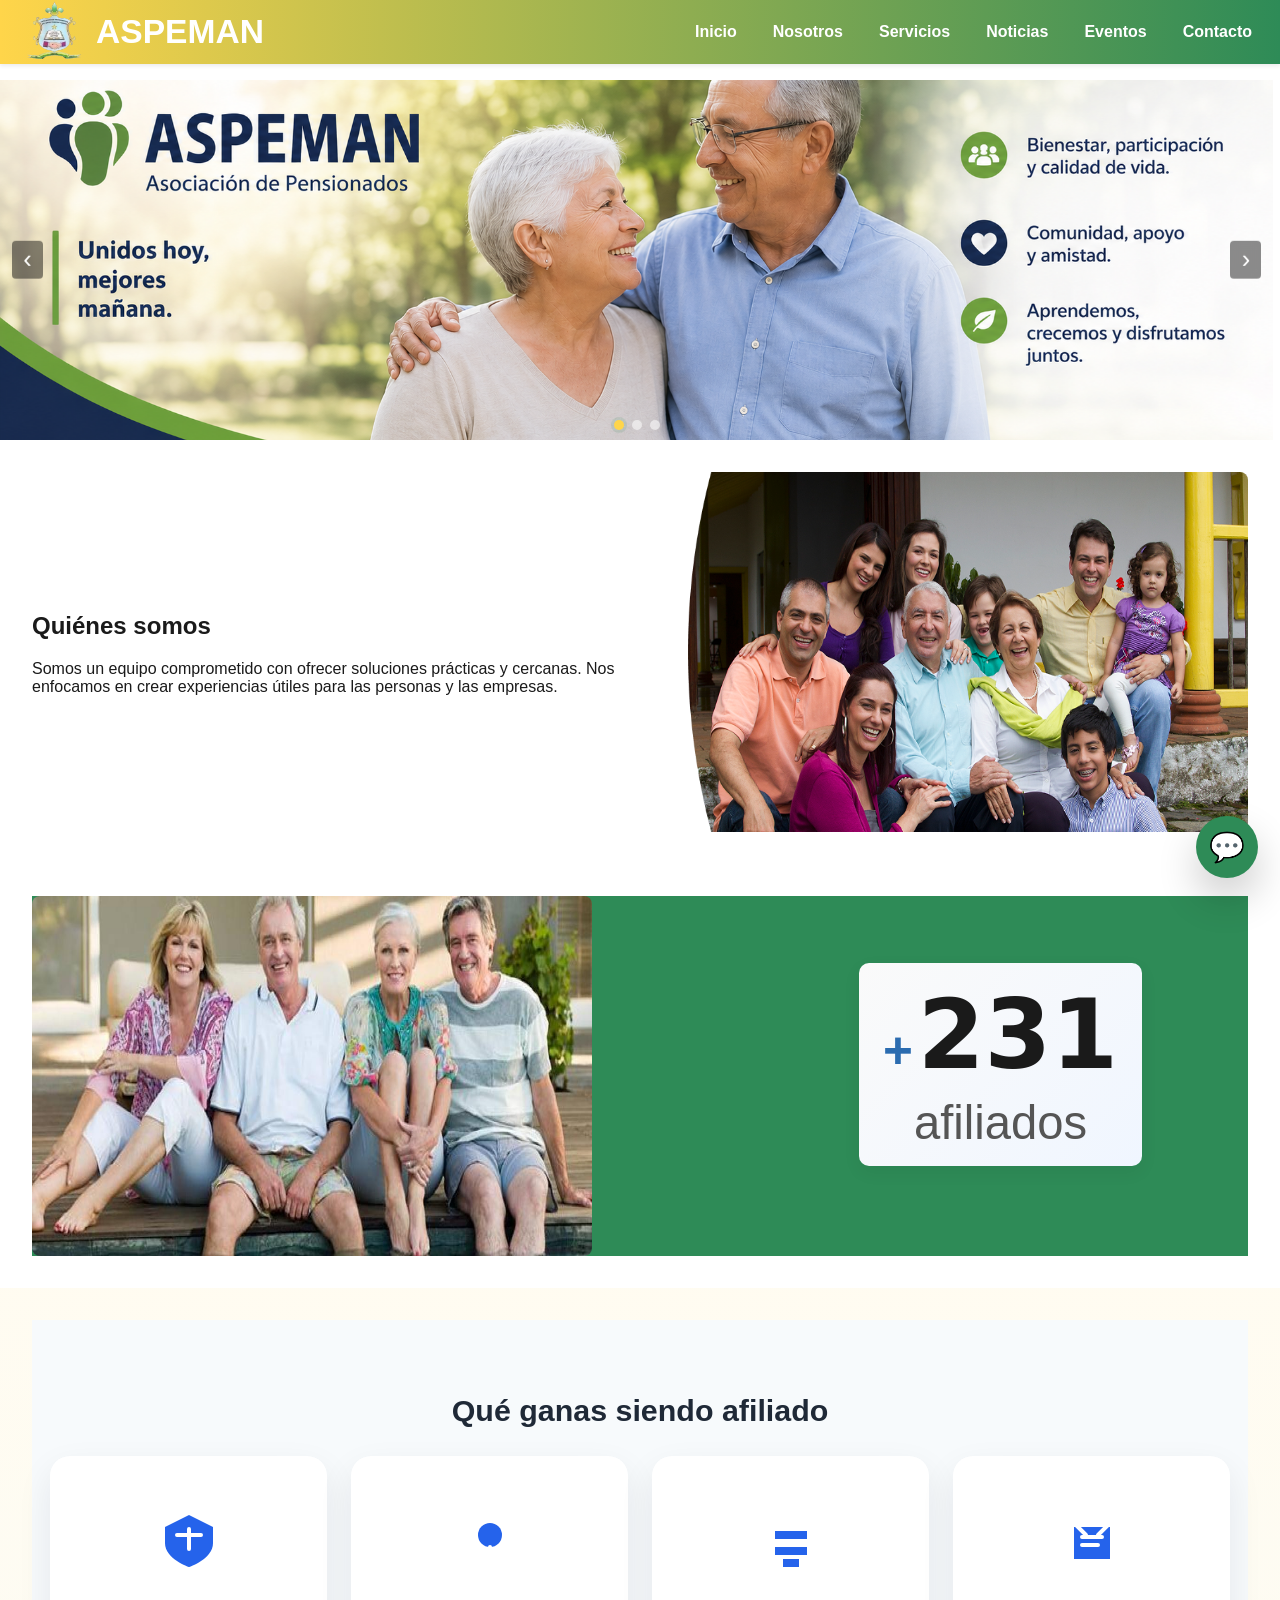
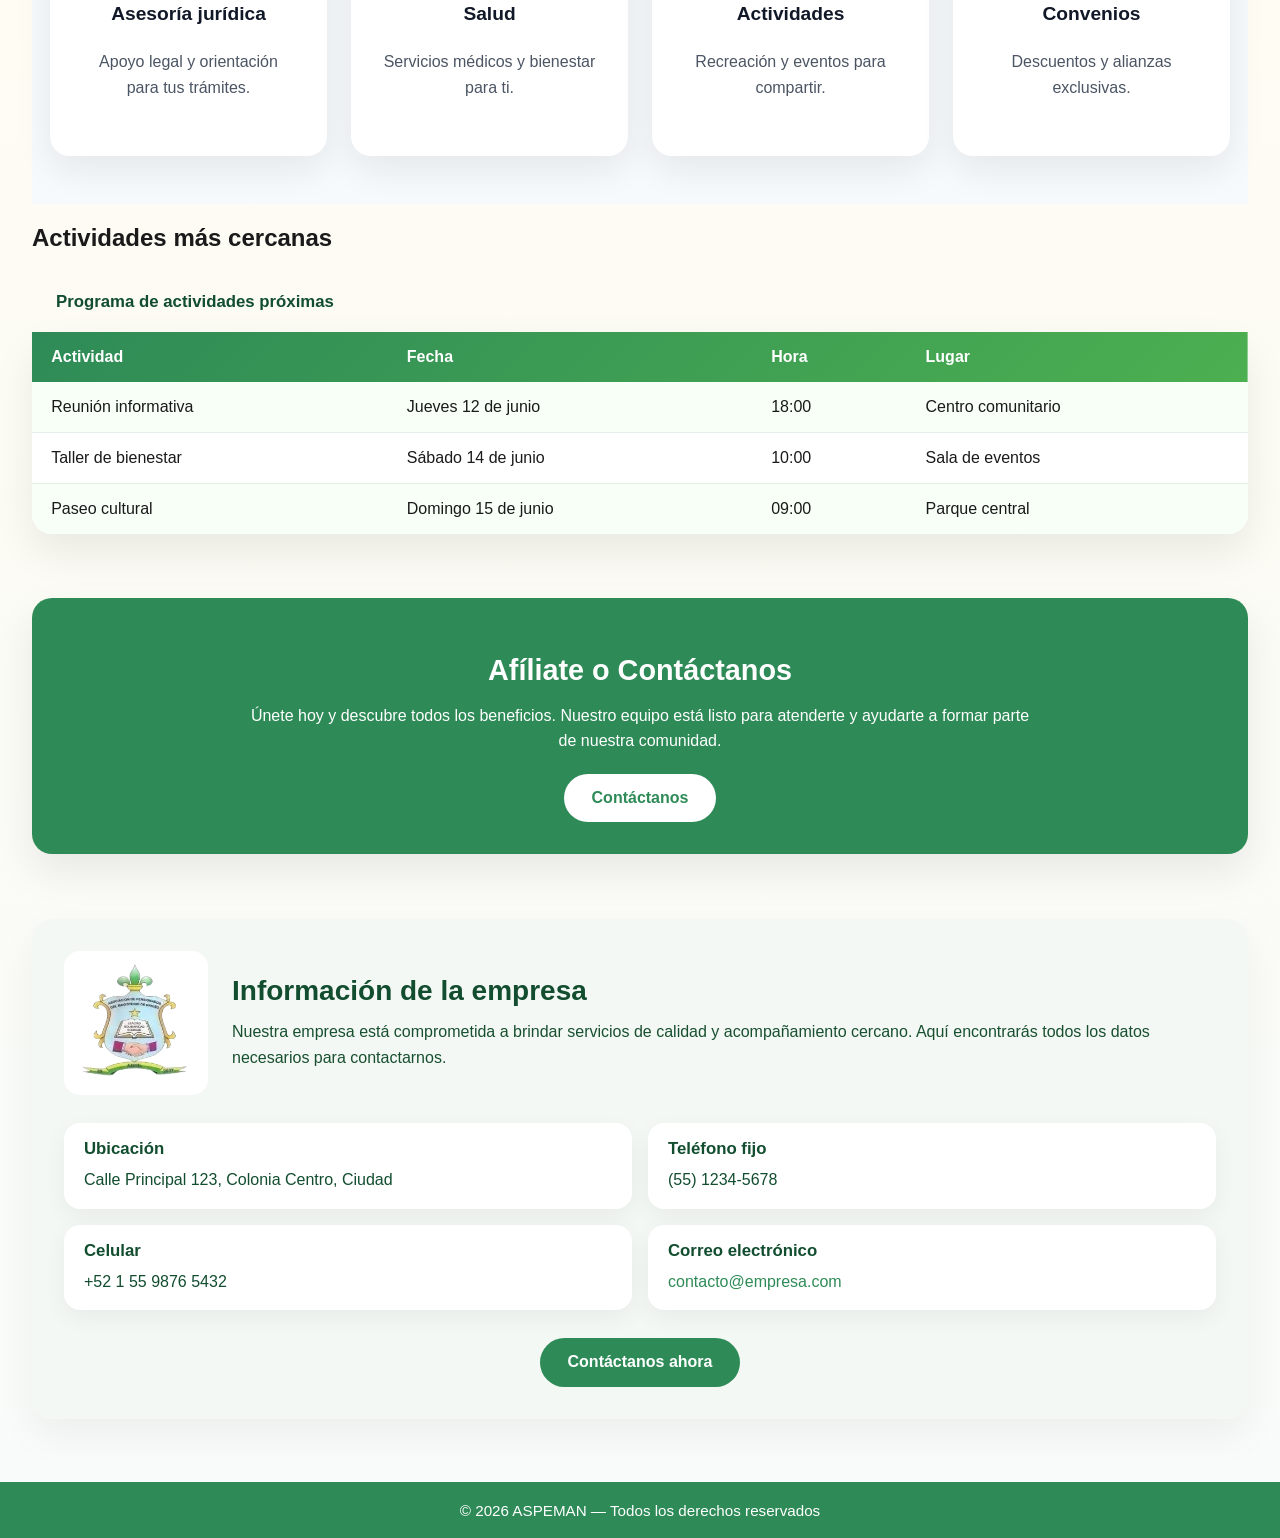
==== commit fd936806: "add new pages" ====
--- a/index.html
+++ b/index.html
@@ -37,12 +37,12 @@
                 ASPEMAN <!-- Texto del logo (nombre de la empresa) -->
             </a> <!-- Cierre del enlace del logo -->
             <nav class="menu" aria-label="Menú principal"> <!-- Menú de navegación -->
-                <a href="welcome.html" title="Inicio">Inicio</a> <!-- Enlace al inicio -->
-                <a href="nosotros.html" title="Nosotros">Nosotros</a> <!-- Enlace a servicios -->
-                <a href="beneficios.html" title="Servicios">Servicios</a> <!-- Enlace a servicios -->
-                <a href="noticias.html" title="Noticias">Noticias</a> <!-- Enlace a servicios -->
-                <a href="eventos.html" title="Eventos">Eventos</a> <!-- Enlace a servicios -->
-                <a href="contacto.html" title="Contacto">Contacto</a> <!-- Enlace a contacto -->
+                <a href="index.html" title="Inicio">Inicio</a> <!-- Enlace al inicio -->
+                <a href="FRONT/pestañas/nosotros.html" title="Nosotros">Nosotros</a> <!-- Enlace a servicios -->
+                <a href="FRONT/pestañas/beneficios.html" title="Servicios">Servicios</a> <!-- Enlace a servicios -->
+                <a href="FRONT/pestañas/noticias.html" title="Noticias">Noticias</a> <!-- Enlace a servicios -->
+                <a href="FRONT/pestañas/eventos.html" title="Eventos">Eventos</a> <!-- Enlace a servicios -->
+                <a href="FRONT/pestañas/contacto.html" title="Contacto">Contacto</a> <!-- Enlace a contacto -->
             </nav> <!-- Cierre del nav.menu -->
         </header> <!-- Cierre del header -->
          <section class="hero-carousel" aria-label="Carrusel de imágenes">
